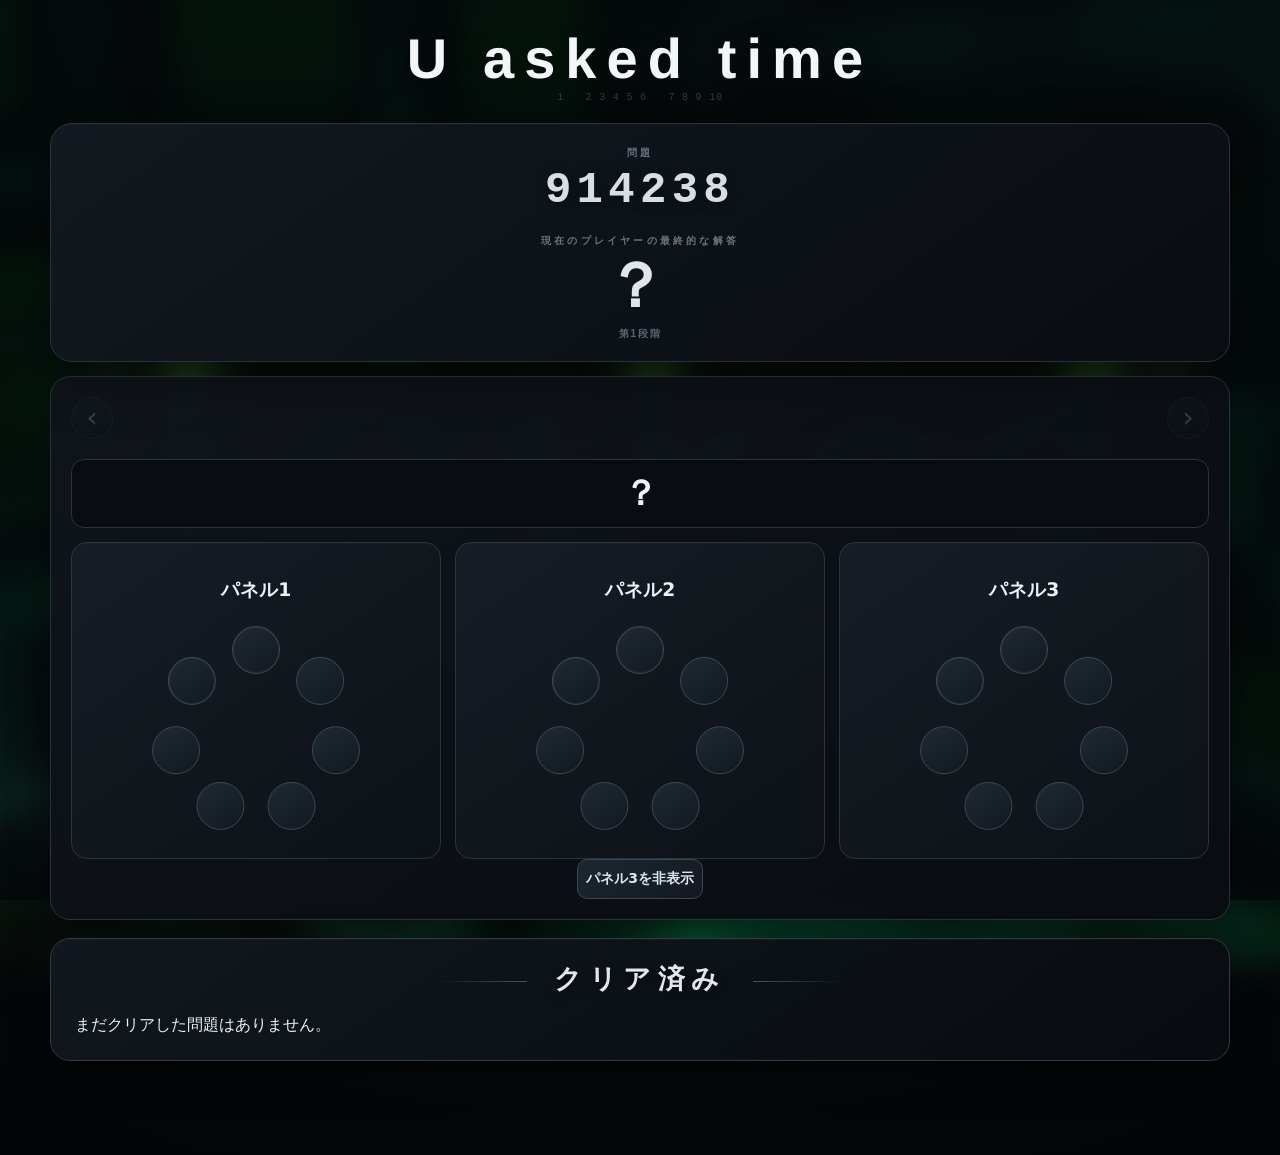
==== game.html @ 1a09ae26 "Add files via upload" ====
<!DOCTYPE html>
<html lang="ja">

<head>
    <meta charset="UTF-8">
    <meta name="viewport" content="width=device-width, initial-scale=1.0">

    <title>U asked time</title>

    <link rel="stylesheet" href="css/style.css">
</head>

<body>

<div class="game-background"></div>
<div class="game-background-overlay"></div>


<main>

    <!-- ========================================================
         ヘッダー
         ======================================================== -->

    <header class="site-header">

        <h1>U asked time</h1>

        <div class="title-numbers">
            1　　2 3 4 5 6　　7 8 9 10
        </div>

    </header>


    <!-- ========================================================
         現在の問題・最終解答
         ======================================================== -->

    <section class="answer-card">

        <div class="answer-label">
            問題
        </div>

        <div
            id="problem-text"
            class="problem-number">
            914238
        </div>


        <div class="answer-label player-answer-label">
            現在のプレイヤーの最終的な解答
        </div>

        <div
            id="player-final-answer"
            class="player-final-answer">
            ？
        </div>


        <div
            id="stage-status"
            class="stage-status">
            第1段階
        </div>

    </section>


    <!-- ========================================================
         北の壁
         ======================================================== -->

    <section
        id="north-wall"
        class="wall north-wall">
    </section>


    <!-- ========================================================
         西・南・東 切り替え
         ======================================================== -->

    <section class="wall side-wall-switcher">

        <div class="switcher-head">

            <button
                id="side-prev"
                class="side-arrow"
                aria-label="前の壁">
                ‹
            </button>


            <div>

                <div class="switcher-caption">
                    SIDE PUZZLE
                </div>

                <h2 id="side-title">
                    西の壁
                </h2>

            </div>


            <button
                id="side-next"
                class="side-arrow"
                aria-label="次の壁">
                ›
            </button>

        </div>


        <div
            id="side-content"
            class="side-content">
        </div>

    </section>


    <!-- ========================================================
         クリア済み
         ======================================================== -->

    <section class="clear-history-card">

        <div class="clear-history-heading">
            クリア済み
        </div>

        <div
            id="clear-history"
            class="clear-history">
        </div>

    </section>


    <!-- ========================================================
         全クリア
         ======================================================== -->

    <section
        id="clear-card"
        class="clear-card"
        hidden>

        <div>
            ALL PUZZLES CLEARED
        </div>

        <strong>
            大正解
        </strong>

    </section>

</main>


<!-- ============================================================
     ステージクリア演出
     
     stage 1 → 昔
     stage 2 → 今
     stage 3 → 明後日
     ============================================================ -->

<div
    id="stageClearOverlay"
    class="stage-clear-overlay"
    aria-hidden="true">

    <div class="stage-clear-content">

        <div
            id="stageClearLabel"
            class="stage-clear-label">
            STAGE 1 CLEAR
        </div>

        <div
            id="stageClearWord"
            class="stage-clear-word">
            昔
        </div>

        <div class="stage-clear-line"></div>

    </div>

</div>


<!-- ============================================================
     最終クリア演出
     ============================================================ -->

<div
    id="final-clear-overlay"
    class="final-clear-overlay"
    aria-hidden="true">

    <div class="clear-flash"></div>

    <div class="clear-particles"></div>

    <div class="final-clear-content">

        <div class="final-clear-small">
            ALL PUZZLES CLEARED
        </div>

        <div class="final-clear-title">
            大正解
        </div>

        <div class="final-clear-line"></div>

        <div class="final-clear-subtitle">
            U asked time
        </div>

        <button
            id="x-share-button"
            class="x-share-button"
            type="button">

            <span class="x-share-icon">𝕏</span>

            <span>
                クリアをXで共有
            </span>

        </button>

    </div>

</div>


<!-- ============================================================
     JavaScript
     ============================================================ -->

<script src="js/puzzle.js"></script>
<script src="js/west.js"></script>
<script src="js/south.js"></script>
<script src="js/east.js"></script>
<script src="js/north.js"></script>


<script>
/* ============================================================
   ステージクリア演出
   ============================================================ */

(function () {

    const overlay =
        document.getElementById("stageClearOverlay");

    const label =
        document.getElementById("stageClearLabel");

    const word =
        document.getElementById("stageClearWord");

    let isShowing = false;


    /* --------------------------------------------------------
       ステージクリア演出を表示
       
       stage:
       1 → 昔
       2 → 今
       3 → 明後日
       -------------------------------------------------------- */

    window.showStageClear = function (stage, character) {

        if (!overlay || !label || !word) {
            return;
        }

        if (isShowing) {
            return;
        }

        isShowing = true;


        /* ----------------------------------------------------
           表示内容
           ---------------------------------------------------- */

        label.textContent =
            "STAGE " + stage + " CLEAR";

        word.textContent =
            character;


        /* ----------------------------------------------------
           アニメーションをリセット
           ---------------------------------------------------- */

        overlay.classList.remove("show");

        void overlay.offsetWidth;


        /* ----------------------------------------------------
           表示
           ---------------------------------------------------- */

        overlay.classList.add("show");

        overlay.setAttribute(
            "aria-hidden",
            "false"
        );

        document.body.classList.add(
            "stage-clear-active"
        );


        /* ----------------------------------------------------
           短時間表示して消す
           ---------------------------------------------------- */

        setTimeout(function () {

            overlay.classList.remove("show");

            overlay.setAttribute(
                "aria-hidden",
                "true"
            );

            document.body.classList.remove(
                "stage-clear-active"
            );


            setTimeout(function () {

                isShowing = false;

            }, 300);

        }, 1200);

    };

})();


/* ============================================================
   最終クリア演出
   ============================================================ */

(function () {

    const overlay =
        document.getElementById("final-clear-overlay");

    const shareButton =
        document.getElementById("x-share-button");

    const clearCard =
        document.getElementById("clear-card");

    let clearShown = false;


    /* --------------------------------------------------------
       CLEAR演出を表示
       -------------------------------------------------------- */

    function showFinalClear() {

        if (clearShown) {
            return;
        }

        clearShown = true;

        overlay.classList.add("show");

        overlay.setAttribute(
            "aria-hidden",
            "false"
        );

        document.body.classList.add(
            "final-clear-active"
        );

    }


    /* --------------------------------------------------------
       X共有
       -------------------------------------------------------- */

    if (shareButton) {

        shareButton.addEventListener(
            "click",
            function () {

                const text =
                    "U asked time をクリアしました！\n\n#Uaskedtime";

                const url =
                    window.location.href;

                const shareUrl =
                    "https://twitter.com/intent/tweet" +
                    "?text=" +
                    encodeURIComponent(text) +
                    "&url=" +
                    encodeURIComponent(url);

                window.open(
                    shareUrl,
                    "_blank",
                    "noopener,noreferrer"
                );

            }
        );

    }


    /* --------------------------------------------------------
       clear-card の表示を監視
       
       north.js 側で
       
       clear-card.hidden = false
       
       になった瞬間を検知する
       -------------------------------------------------------- */

    const observer =
        new MutationObserver(
            function () {

                if (
                    clearCard &&
                    !clearCard.hidden
                ) {

                    showFinalClear();

                }

            }
        );


    if (clearCard) {

        observer.observe(
            clearCard,
            {
                attributes: true,
                attributeFilter: ["hidden"]
            }
        );


        /* ----------------------------------------------------
           ページ読み込み時点ですでにクリア済みだった場合
           ---------------------------------------------------- */

        if (!clearCard.hidden) {

            showFinalClear();

        }

    }

})();
</script>

</body>

</html>
---- css/style.css ----
/* ============================================================
   U asked time
   style.css
   ============================================================ */


/* ============================================================
   基本設定
   ============================================================ */

* {
    box-sizing: border-box;
}


:root {
    --bg: #05070a;
    --panel: #10151b;
    --panel2: #151c24;
    --panel3: #1a222b;
    --line: #29333e;
    --line-bright: #3a4652;
    --text: #edf2f7;
    --muted: #7d8995;
    --muted2: #596571;
    --green: #55e887;
    --red: #ff5361;
    --blue: #4b9dff;
    --gold: #ffd95a;
    --history: #cbd3dc;
}


html,
body {
    margin: 0;
    min-height: 100%;
    background:
        radial-gradient(
            circle at 50% -10%,
            #1b2631 0,
            #0b1015 38%,
            #05070a 78%,
            #030406 100%
        );
    color: var(--text);
    font-family:
        "Noto Sans JP",
        "Yu Gothic UI",
        "Yu Gothic",
        Meiryo,
        system-ui,
        -apple-system,
        BlinkMacSystemFont,
        "Segoe UI",
        sans-serif;
}


body {
    padding:
        28px
        0
        80px;
}


main {
    width:
        min(1180px, 94vw);
    margin:
        0 auto;
}


/* ============================================================
   全体の文字
   ============================================================ */

button {
    font-family:
        inherit;
}


h1,
h2,
h3,
strong {
    text-rendering:
        geometricPrecision;
}


/* ============================================================
   ヘッダー
   ============================================================ */

.site-header {
    text-align:
        center;

    margin:
        0 0 20px;
}


.site-header h1 {
    margin:
        0;

    font-family:
        "Noto Sans JP",
        "Yu Gothic",
        sans-serif;

    font-size:
        clamp(30px, 5vw, 56px);

    font-weight:
        800;

    letter-spacing:
        0.18em;

    line-height:
        1.1;

    color:
        #f3f6f9;

    text-shadow:
        0 3px 20px rgba(0,0,0,0.45);
}


/* ============================================================
   不要な見出しを非表示
   ============================================================ */

.wall-heading,
.switcher-head h2,
.switcher-caption,
.wall-kicker {
    display:
        none !important;
}


.north-panel h3 {
    display:
        none !important;
}


.east-panel h3 {
    display:
        none !important;
}


/* ============================================================
   最終回答カード
   ============================================================ */

.answer-card {
    position:
        relative;

    border:
        1px solid #29333d;

    border-radius:
        22px;

    background:
        linear-gradient(
            145deg,
            rgba(19,25,32,0.98),
            rgba(9,13,18,0.98)
        );

    box-shadow:
        0 18px 50px rgba(0,0,0,0.35),
        inset 0 1px 0
            rgba(255,255,255,0.025);

    padding:
        22px 20px 20px;

    text-align:
        center;

    margin-bottom:
        14px;
}


/* ============================================================
   「問題」ラベル
   ============================================================ */

.answer-label {
    font-family:
        "Noto Sans JP",
        sans-serif;

    font-size:
        10px;

    font-weight:
        700;

    letter-spacing:
        0.32em;

    color:
        #697581;
}


/* ============================================================
   問題番号
   ============================================================ */

.problem-number {
    margin-top:
        6px;

    min-height:
        50px;

    font-family:
        "JetBrains Mono",
        "Cascadia Code",
        "Consolas",
        monospace;

    font-size:
        clamp(30px, 5vw, 44px);

    font-weight:
        700;

    letter-spacing:
        0.12em;

    color:
        #d7dee5;

    line-height:
        1.1;

    text-shadow:
        0 2px 12px rgba(0,0,0,0.35);
}


/* ============================================================
   プレイヤー最終回答
   ============================================================ */

.player-answer-label {
    display:
        block;

    margin-top:
        18px;

    color:
        #687580;
}


.player-final-answer {
    min-height:
        70px;

    margin-top:
        3px;

    display:
        flex;

    align-items:
        center;

    justify-content:
        center;

    font-family:
        "Noto Serif JP",
        "Yu Mincho",
        "Hiragino Mincho ProN",
        serif;

    font-size:
        clamp(42px, 7vw, 62px);

    font-weight:
        700;

    letter-spacing:
        0.16em;

    line-height:
        1.1;

    color:
        #dfe6ec;
}


.player-final-answer.solved {
    color:
        var(--green);

    text-shadow:
        0 0 12px
            rgba(85,232,135,0.35),
        0 0 30px
            rgba(85,232,135,0.15);
}


/* ============================================================
   ステージ表示
   ============================================================ */

.stage-status {
    margin-top:
        6px;

    font-family:
        "Noto Sans JP",
        sans-serif;

    font-size:
        10px;

    font-weight:
        600;

    letter-spacing:
        0.18em;

    color:
        #596571;
}


/* ============================================================
   問題カード
   ============================================================ */

.problem-card {
    border:
        1px solid var(--line);

    border-radius:
        18px;

    background:
        rgba(14,18,23,0.94);

    padding:
        14px 20px;

    text-align:
        center;

    margin-bottom:
        14px;
}


.problem-stage {
    font-size:
        10px;

    letter-spacing:
        0.3em;

    color:
        #687582;
}


.problem-text {
    font-family:
        "JetBrains Mono",
        "Cascadia Code",
        Consolas,
        monospace;

    font-size:
        clamp(18px, 3vw, 26px);

    margin-top:
        4px;
}


/* ============================================================
   壁 共通
   ============================================================ */

.wall {
    border:
        1px solid var(--line);

    border-radius:
        20px;

    background:
        linear-gradient(
            145deg,
            rgba(16,21,27,0.98),
            rgba(9,13,18,0.98)
        );

    box-shadow:
        0 16px 45px
            rgba(0,0,0,0.30),
        inset 0 1px 0
            rgba(255,255,255,0.02);

    padding:
        20px;

    margin-bottom:
        14px;
}


/* ============================================================
   壁タイトル領域を詰める
   ============================================================ */

.wall-heading {
    display:
        none !important;
}


.switcher-head {
    width:
        100%;

    min-height:
        0;

    margin:
        0;

    display:
        grid;

    grid-template-columns:
        42px minmax(0, 1fr) 42px;

    align-items:
        center;

    column-gap:
        16px;
}


/*
   HTMLでは

   ←   タイトル   →

   の順になっているため、
   タイトル部分は中央列に置く。
*/

.switcher-head > div {
    grid-column:
        2;

    min-width:
        0;

    display:
        none !important;
}


/* ============================================================
   壁切り替えエリア
   ============================================================ */

.side-wall-switcher {
    width:
        100%;

    min-width:
        0;
}


/* ============================================================
   左右の矢印
   ============================================================ */

.side-arrow {
    width:
        42px;

    height:
        42px;

    padding:
        0;

    display:
        flex;

    align-items:
        center;

    justify-content:
        center;

    flex-shrink:
        0;

    box-sizing:
        border-box;

    border:
        1px solid #35414d;

    border-radius:
        50%;

    background:
        linear-gradient(
            145deg,
            #1a222b,
            #0e141a
        );

    color:
        #dce3e9;

    font-size:
        29px;

    line-height:
        1;

    cursor:
        pointer;

    transition:
        background 0.16s ease,
        border-color 0.16s ease,
        color 0.16s ease,
        transform 0.16s ease;
}


/* ============================================================
   左矢印
   ============================================================ */

.switcher-head .side-arrow:first-child {
    grid-column:
        1;

    grid-row:
        1;
}


/* ============================================================
   右矢印
   ============================================================ */

.switcher-head .side-arrow:last-child {
    grid-column:
        3;

    grid-row:
        1;
}


/* ============================================================
   矢印 ホバー
   ============================================================ */

.side-arrow:hover:not(:disabled) {
    background:
        linear-gradient(
            145deg,
            #26323d,
            #131b23
        );

    border-color:
        #566573;

    transform:
        translateY(-1px);
}


/* ============================================================
   矢印 無効
   ============================================================ */

.side-arrow:disabled {
    opacity:
        0.2;

    cursor:
        default;
}


/* ============================================================
   壁コンテンツ
   ============================================================ */

.side-content {
    width:
        100%;

    min-width:
        0;

    margin-top:
        20px;

    text-align:
        center;
}


/* ============================================================
   結果表示
   ============================================================ */

.result-area {
    display:
        flex;

    align-items:
        center;

    justify-content:
        center;

    gap:
        14px;

    padding:
        10px 14px;

    border:
        1px solid var(--line);

    border-radius:
        13px;

    background:
        #090c10;

    margin-bottom:
        14px;
}


.result-label {
    font-size:
        12px;

    color:
        var(--muted);
}


.result-character {
    min-width:
        60px;

    text-align:
        center;

    font-family:
        "Noto Serif JP",
        "Yu Mincho",
        serif;

    font-size:
        35px;

    font-weight:
        700;

    min-height:
        45px;
}


.result-character.solved {
    color:
        var(--green);

    text-shadow:
        0 0 13px
        rgba(85,232,135,0.3);
}


/* ============================================================
   複数候補
   ============================================================ */

.result-choices {
    display:
        flex;

    gap:
        8px;

    flex-wrap:
        wrap;

    justify-content:
        center;
}


.result-choice {
    min-width:
        46px;

    min-height:
        44px;

    border:
        1px solid #46525e;

    border-radius:
        10px;

    background:
        linear-gradient(
            145deg,
            #1b232c,
            #11171d
        );

    color:
        #edf2f6;

    font-family:
        "Noto Serif JP",
        "Yu Mincho",
        serif;

    font-size:
        20px;

    cursor:
        pointer;
}


.result-choice.selected {
    border-color:
        var(--green);

    background:
        #173b25;

    box-shadow:
        0 0 14px
        rgba(85,232,135,0.22);
}


/* ============================================================
   西・南・東 共通
   ============================================================ */

.west-panels,
.south-panels,
.east-panels {
    display:
        grid;

    grid-template-columns:
        repeat(3, 1fr);

    gap:
        14px;
}


.west-panel,
.south-panel,
.east-panel {
    position:
        relative;

    min-width:
        0;

    padding:
        16px;

    border:
        1px solid #29343f;

    border-radius:
        16px;

    background:
        linear-gradient(
            145deg,
            rgba(23,29,37,0.98),
            rgba(13,18,24,0.98)
        );

    box-shadow:
        inset 0 1px 0
            rgba(255,255,255,0.025);
}


/* ============================================================
   説明文
   ============================================================ */

.panel-description,
.east-description {
    display:
        none !important;
}


/* ============================================================
   不要な選択表示を全部消す
   ============================================================ */

.selection-display,
.selection-display span,
.east-selection,
.east-selection span {
    display:
        none !important;
}


/* ============================================================
   北の壁
   ============================================================ */

.north-panels {
    display:
        grid;

    grid-template-columns:
        repeat(3, 1fr);

    gap:
        14px;
}


.north-panel {
    padding:
        16px;

    border:
        1px solid var(--line);

    border-radius:
        16px;

    background:
        var(--panel2);

    transition:
        0.18s ease;
}


.north-panel.north-off {
    border-color:
        #315b8f;

    background:
        linear-gradient(
            180deg,
            rgba(22,45,73,0.96),
            rgba(15,27,43,0.96)
        );

    box-shadow:
        inset 0 0 22px
            rgba(75,157,255,0.08),
        0 0 12px
            rgba(75,157,255,0.03);
}


.north-panel.north-on {
    border-color:
        #8d303a;

    background:
        linear-gradient(
            180deg,
            rgba(78,25,32,0.96),
            rgba(39,16,20,0.96)
        );

    box-shadow:
        inset 0 0 22px
            rgba(255,83,97,0.08),
        0 0 12px
            rgba(255,83,97,0.03);
}


.north-panel[hidden] {
    display:
        none !important;
}


/* ============================================================
   北の文字
   ============================================================ */

.north-character {
    text-align:
        center;

    font-family:
        "Noto Serif JP",
        "Yu Mincho",
        serif;

    font-size:
        38px;

    font-weight:
        800;

    min-height:
        48px;

    letter-spacing:
        0.08em;
}


/* ============================================================
   北 ON/OFF
   ============================================================ */

.north-toggle-button {
    display:
        block;

    width:
        100%;

    border:
        1px solid #4b78aa;

    border-radius:
        10px;

    background:
        linear-gradient(
            145deg,
            #1a426f,
            #102b4e
        );

    color:
        #dcecff;

    padding:
        10px 8px;

    font-size:
        12px;

    font-weight:
        800;

    letter-spacing:
        0.12em;

    cursor:
        pointer;

    transition:
        0.15s ease;
}


.north-toggle-button.selected {
    border-color:
        var(--red);

    background:
        linear-gradient(
            145deg,
            #6a1c27,
            #42131a
        );

    color:
        #fff;

    box-shadow:
        0 0 15px
        rgba(255,83,97,0.25);
}


.north-panel-result {
    text-align:
        center;

    color:
        #a8b3bd;

    margin-top:
        9px;

    min-height:
        25px;
}


/* ============================================================
   北の結果ライン
   ============================================================ */

.north-result-line {
    display:
        flex;

    justify-content:
        center;

    gap:
        18px;

    align-items:
        center;

    border-top:
        1px solid var(--line);

    margin-top:
        13px;

    padding-top:
        13px;

    color:
        #87929e;
}


.north-result-line strong {
    font-family:
        "Noto Serif JP",
        "Yu Mincho",
        serif;

    font-size:
        30px;

    color:
        var(--text);
}


/* ============================================================
   西の壁
   ============================================================ */

.west-buttons {
    position:
        relative;

    width:
        min(220px, 100%);

    aspect-ratio:
        1;

    margin:
        auto;
}


.west-day {
    position:
        absolute;

    left:
        50%;

    top:
        50%;

    width:
        48px;

    height:
        48px;

    margin:
        -24px;

    border:
        1px solid #3d4854;

    border-radius:
        50%;

    background:
        linear-gradient(
            145deg,
            #202a33,
            #111820
        );

    color:
        transparent !important;

    font-size:
        0 !important;

    cursor:
        pointer;

    --r:
        82px;

    transform:
        rotate(var(--a))
        translateY(calc(var(--r) * -1))
        rotate(calc(var(--a) * -1));

    transition:
        0.15s ease;
}


.west-day[data-button="0"] {
    --a:
        0deg;
}


.west-day[data-button="1"] {
    --a:
        51.428deg;
}


.west-day[data-button="2"] {
    --a:
        102.857deg;
}


.west-day[data-button="3"] {
    --a:
        154.286deg;
}


.west-day[data-button="4"] {
    --a:
        205.714deg;
}


.west-day[data-button="5"] {
    --a:
        257.143deg;
}


.west-day[data-button="6"] {
    --a:
        308.571deg;
}


/* 日 */

.west-day[data-button="0"] {
    box-shadow:
        inset 0 0 0 1px
        rgba(255,83,97,0.12);
}


/* 土 */

.west-day[data-button="6"] {
    box-shadow:
        inset 0 0 0 1px
        rgba(75,157,255,0.12);
}


/* 選択中 */

.west-day.selected {
    background:
        linear-gradient(
            145deg,
            #245a36,
            #143a24
        );

    border-color:
        var(--green);

    box-shadow:
        0 0 10px
            rgba(85,232,135,0.38),
        0 0 24px
            rgba(85,232,135,0.15),
        inset 0 0 10px
            rgba(85,232,135,0.08);
}


/* 日選択 */

.west-day[data-button="0"].selected {
    background:
        linear-gradient(
            145deg,
            #6b2730,
            #42171d
        );

    border-color:
        var(--red);

    box-shadow:
        0 0 11px
            rgba(255,83,97,0.4),
        0 0 24px
            rgba(255,83,97,0.15);
}


/* 土選択 */

.west-day[data-button="6"].selected {
    background:
        linear-gradient(
            145deg,
            #214d82,
            #132f55
        );

    border-color:
        var(--blue);

    box-shadow:
        0 0 11px
            rgba(75,157,255,0.4),
        0 0 24px
            rgba(75,157,255,0.15);
}


/* ============================================================
   南の壁
   ============================================================ */

.south-number-buttons {
    display:
        grid;

    grid-template-columns:
        repeat(3, 1fr);

    gap:
        8px;
}


.south-number-button,
.south-mode-button,
.north-mode-button,
.panel-toggle-button {
    border:
        1px solid #3b4651;

    border-radius:
        10px;

    background:
        linear-gradient(
            145deg,
            #1d2730,
            #121920
        );

    color:
        #dfe6ec;

    padding:
        10px 8px;

    font-size:
        14px;

    font-weight:
        700;

    cursor:
        pointer;

    transition:
        0.13s ease;
}


.south-number-button:hover,
.south-mode-button:hover {
    border-color:
        #596773;

    background:
        #26313b;
}


.south-number-button.selected {
    background:
        linear-gradient(
            145deg,
            #245b38,
            #153a25
        );

    border-color:
        var(--green);

    box-shadow:
        0 0 11px
            rgba(85,232,135,0.25);
}


/* ============================================================
   南 モード
   ============================================================ */

.south-mode-buttons {
    display:
        grid;

    grid-template-columns:
        1fr 1fr;

    gap:
        8px;

    margin-top:
        8px;
}


.south-mode-button[data-mode="on"].selected {
    background:
        linear-gradient(
            145deg,
            #6a1d27,
            #41151b
        );

    border-color:
        var(--red);

    box-shadow:
        0 0 13px
        rgba(255,83,97,0.3);
}


.south-mode-button[data-mode="unknown"].selected {
    background:
        linear-gradient(
            145deg,
            #174c82,
            #112f54
        );

    border-color:
        var(--blue);

    box-shadow:
        0 0 13px
        rgba(75,157,255,0.3);
}


/* ============================================================
   南の選択表示も消す
   ============================================================ */

.selection-display {
    display:
        none !important;
}


/* ============================================================
   東の壁
   ============================================================ */

.east-panels {
    grid-template-columns:
        1.12fr 1fr 1fr;
}


/* ============================================================
   東 上部の文字
   王 / 頭 / 馬 / ？
   ============================================================ */

.east-special-answer {
    position:
        relative;

    width:
        100%;

    min-height:
        66px;

    margin:
        0 0 12px;

    display:
        flex;

    align-items:
        center;

    justify-content:
        center;

    font-family:
        "Noto Serif JP",
        "Yu Mincho",
        "Hiragino Mincho ProN",
        serif;

    font-size:
        42px;

    font-weight:
        800;

    letter-spacing:
        0.12em;

    color:
        #e9eef3;

    text-shadow:
        0 3px 12px rgba(0,0,0,0.45);

    transition:
        0.18s ease;
}


.east-special-answer::after {
    content:
        "";

    position:
        absolute;

    left:
        18%;

    right:
        18%;

    bottom:
        0;

    height:
        1px;

    background:
        linear-gradient(
            90deg,
            transparent,
            #3d4955,
            transparent
        );
}


.east-special-answer.correct {
    color:
        var(--green);

    text-shadow:
        0 0 12px
            rgba(85,232,135,0.4),
        0 0 28px
            rgba(85,232,135,0.18);
}


/* ============================================================
   東 将棋盤
   ============================================================ */

.east-shogi-board {
    display:
        grid;

    grid-template-columns:
        repeat(9, minmax(0, 1fr));

    grid-template-rows:
        repeat(9, minmax(0, 1fr));

    width:
        min(100%, 320px);

    aspect-ratio:
        1 / 1;

    margin:
        4px auto 0;

    padding:
        3px;

    border:
        2px solid #806039;

    border-radius:
        5px;

    background:
        linear-gradient(
            145deg,
            #d29a50,
            #98622c
        );

    box-shadow:
        0 10px 25px
            rgba(0,0,0,0.3),
        inset 0 0 0 1px
            rgba(255,255,255,0.08);
}


.east-shogi-cell {
    width:
        100%;

    height:
        100%;

    min-width:
        0;

    min-height:
        0;

    padding:
        0;

    border:
        1px solid
        rgba(77,45,12,0.42);

    border-radius:
        0;

    background:
        linear-gradient(
            145deg,
            #d9ad68,
            #c18945
        );

    color:
        transparent !important;

    font-size:
        0 !important;

    cursor:
        pointer;

    transition:
        0.12s ease;
}


.east-shogi-cell.empty {
    cursor:
        default;

    background:
        linear-gradient(
            145deg,
            #c88e48,
            #b47534
        );
}


.east-shogi-cell:hover:not(.empty) {
    background:
        linear-gradient(
            145deg,
            #e7c17f,
            #ce9750
        );
}


.east-shogi-cell.selected {
    background:
        linear-gradient(
            145deg,
            #fff19c,
            #ffd83f
        ) !important;

    border-color:
        #fff !important;

    box-shadow:
        inset 0 0 0 2px
            rgba(255,255,255,0.55),
        0 0 9px
            rgba(255,225,90,0.7),
        0 0 22px
            rgba(255,225,90,0.32);
}


/* ============================================================
   東 かな
   ============================================================ */

.east-kana-buttons {
    display:
        grid;

    grid-template-columns:
        repeat(3, minmax(0, 1fr));

    grid-template-rows:
        repeat(4, 48px);

    gap:
        8px;

    width:
        min(100%, 230px);

    margin:
        4px auto 0;
}


/* ============================================================
   かなボタン
   ============================================================ */

.east-kana-button {
    width:
        100%;

    height:
        48px;

    padding:
        0;

    border:
        1px solid #3b4651;

    border-radius:
        10px;

    background:
        linear-gradient(
            145deg,
            #1d2730,
            #121920
        );

    color:
        transparent !important;

    font-size:
        0 !important;

    cursor:
        pointer;

    transition:
        0.13s ease;
}


/* ============================================================
   かな配置

   あ か さ
   た な は
   ま や ら
     わ
   ============================================================ */

.east-kana-button:nth-child(1) {
    grid-column:
        1;

    grid-row:
        1;
}


.east-kana-button:nth-child(2) {
    grid-column:
        2;

    grid-row:
        1;
}


.east-kana-button:nth-child(3) {
    grid-column:
        3;

    grid-row:
        1;
}


.east-kana-button:nth-child(4) {
    grid-column:
        1;

    grid-row:
        2;
}


.east-kana-button:nth-child(5) {
    grid-column:
        2;

    grid-row:
        2;
}


.east-kana-button:nth-child(6) {
    grid-column:
        3;

    grid-row:
        2;
}


.east-kana-button:nth-child(7) {
    grid-column:
        1;

    grid-row:
        3;
}


.east-kana-button:nth-child(8) {
    grid-column:
        2;

    grid-row:
        3;
}


.east-kana-button:nth-child(9) {
    grid-column:
        3;

    grid-row:
        3;
}


/*
   わ
   3列目・4行目ではなく
   2列目・4行目に配置
*/

.east-kana-button:nth-child(10) {
    grid-column:
        2;

    grid-row:
        4;
}


/* ============================================================
   かなホバー
   ============================================================ */

.east-kana-button:hover {
    background:
        linear-gradient(
            145deg,
            #27343f,
            #18222b
        );

    border-color:
        #596875;

    transform:
        translateY(-1px);
}


/* ============================================================
   かな選択中
   ============================================================ */

.east-kana-button.selected {
    background:
        linear-gradient(
            145deg,
            #285d39,
            #163c27
        ) !important;

    border-color:
        var(--green) !important;

    box-shadow:
        0 0 9px
            rgba(85,232,135,0.4),
        0 0 21px
            rgba(85,232,135,0.15),
        inset 0 0 10px
            rgba(85,232,135,0.08);
}


/* ============================================================
   かなリセット
   ============================================================ */

.east-reset-button {
    display:
        block;

    width:
        min(100%, 180px);

    margin:
        12px auto 0;

    padding:
        7px 12px;

    border:
        1px solid #35414c;

    border-radius:
        9px;

    background:
        #11171d;

    color:
        #727f8b;

    font-size:
        10px;

    cursor:
        pointer;

    transition:
        0.15s ease;
}


.east-reset-button:hover {
    background:
        #1b242d;

    color:
        #c7d0d8;

    border-color:
        #566572;
}


/* ============================================================
   東 十二支
   ============================================================ */

.east-zodiac-circle {
    position:
        relative;

    width:
        min(270px, 100%);

    aspect-ratio:
        1 / 1;

    margin:
        4px auto 0;

    border:
        1px dashed #34404c;

    border-radius:
        50%;

    background:
        radial-gradient(
            circle,
            rgba(29,38,48,0.42),
            rgba(9,13,18,0.15) 68%,
            transparent 69%
        );
}


/* ============================================================
   十二支ボタン
   ============================================================ */

.east-zodiac-button {
    position:
        absolute;

    left:
        50%;

    top:
        50%;

    width:
        43px;

    height:
        43px;

    margin:
        -21.5px;

    padding:
        0;

    border:
        1px solid #3b4651;

    border-radius:
        50%;

    background:
        linear-gradient(
            145deg,
            #1d2730,
            #121920
        );

    color:
        transparent !important;

    font-size:
        0 !important;

    cursor:
        pointer;

    --zr:
        105px;

    transform:
        rotate(var(--zodiac-angle))
        translateY(calc(var(--zr) * -1))
        rotate(calc(var(--zodiac-angle) * -1));

    transition:
        0.15s ease;
}


.east-zodiac-button:hover {
    background:
        linear-gradient(
            145deg,
            #293640,
            #18232c
        );

    border-color:
        #596875;

    transform:
        rotate(var(--zodiac-angle))
        translateY(
            calc((var(--zr) * -1) - 3px)
        )
        rotate(
            calc(var(--zodiac-angle) * -1)
        );
}


.east-zodiac-button.selected {
    background:
        linear-gradient(
            145deg,
            #285d39,
            #163d27
        ) !important;

    border-color:
        var(--green) !important;

    box-shadow:
        0 0 9px
            rgba(85,232,135,0.42),
        0 0 22px
            rgba(85,232,135,0.16),
        inset 0 0 8px
            rgba(85,232,135,0.08);
}


/* ============================================================
   東の下にある「？」を完全に消す
   ============================================================ */

.east-result {
    display:
        none !important;
}


/* ============================================================
   クリア済み履歴
   ============================================================ */

.clear-history-card {
    position:
        relative;

    margin:
        18px 0 14px;

    padding:
        22px 24px 24px;

    border:
        1px solid #303b46;

    border-radius:
        20px;

    background:
        linear-gradient(
            145deg,
            rgba(18,24,31,0.98),
            rgba(8,12,17,0.98)
        );

    box-shadow:
        0 15px 40px
            rgba(0,0,0,0.30),
        inset 0 1px 0
            rgba(255,255,255,0.025);
}


/* ============================================================
   クリア済み 見出し
   ============================================================ */

.clear-history-heading {
    position:
        relative;

    margin:
        0 0 18px;

    text-align:
        center;

    font-family:
        "Noto Serif JP",
        "Yu Mincho",
        "Hiragino Mincho ProN",
        serif;

    font-size:
        clamp(21px, 3vw, 27px);

    font-weight:
        800;

    letter-spacing:
        0.24em;

    color:
        #e1e7ec;

    text-shadow:
        0 2px 10px rgba(0,0,0,0.5);
}


/*
   見出しの左右の装飾線
*/

.clear-history-heading::before,
.clear-history-heading::after {
    content:
        "";

    display:
        inline-block;

    width:
        clamp(25px, 10vw, 90px);

    height:
        1px;

    vertical-align:
        middle;

    margin:
        0 14px;

    background:
        linear-gradient(
            90deg,
            transparent,
            #48535e
        );
}


.clear-history-heading::after {
    background:
        linear-gradient(
            90deg,
            #48535e,
            transparent
        );
}


/* ============================================================
   クリア履歴
   ============================================================ */

.clear-history {
    display:
        flex;

    flex-direction:
        column;

    gap:
        7px;
}


/* ============================================================
   クリア履歴 1行
   ============================================================ */

.north-history-item {
    display:
        flex;

    align-items:
        center;

    justify-content:
        center;

    gap:
        12px;

    min-height:
        50px;

    padding:
        7px 12px;

    border:
        1px solid
        rgba(53,64,75,0.65);

    border-radius:
        11px;

    background:
        rgba(12,17,22,0.72);

    transition:
        background 0.15s ease,
        border-color 0.15s ease;
}


.north-history-item:hover {
    background:
        rgba(22,29,37,0.85);

    border-color:
        #46535f;
}


/* ============================================================
   履歴番号
   ============================================================ */

.north-history-number {
    min-width:
        28px;

    font-family:
        "JetBrains Mono",
        "Cascadia Code",
        Consolas,
        monospace;

    font-size:
        13px;

    font-weight:
        700;

    color:
        #6f7c87;
}


/* ============================================================
   履歴の問題番号
   ============================================================ */

.north-history-question {
    font-family:
        "JetBrains Mono",
        "Cascadia Code",
        Consolas,
        monospace;

    font-size:
        16px;

    font-weight:
        600;

    letter-spacing:
        0.06em;

    color:
        #aeb8c1;
}


/* ============================================================
   履歴の矢印
   ============================================================ */

.north-history-arrow {
    font-family:
        "Noto Sans JP",
        sans-serif;

    font-size:
        17px;

    font-weight:
        600;

    color:
        #5e6b76;
}


/* ============================================================
   履歴の解答
   ============================================================ */

.north-history-answer {
    min-width:
        72px;

    font-family:
        "Noto Serif JP",
        "Yu Mincho",
        "Hiragino Mincho ProN",
        serif;

    font-size:
        28px;

    font-weight:
        900;

    line-height:
        1;

    letter-spacing:
        0.08em;

    color:
        var(--history);

    text-shadow:
        0 2px 10px rgba(0,0,0,0.35);
}


/* ============================================================
   最終クリア
   ============================================================ */

.clear-card {
    border:
        1px solid #365d43;

    border-radius:
        22px;

    background:
        radial-gradient(
            circle at 50% 0,
            rgba(49,102,66,0.20),
            rgba(10,17,13,0.97) 70%
        );

    box-shadow:
        0 18px 50px
            rgba(0,0,0,0.35),
        inset 0 1px 0
            rgba(255,255,255,0.025);

    text-align:
        center;

    padding:
        28px;

    margin-top:
        16px;

    color:
        #8e9b96;

    font-family:
        "Noto Sans JP",
        sans-serif;

    font-size:
        10px;

    font-weight:
        700;

    letter-spacing:
        0.35em;
}


.clear-card strong {
    display:
        block;

    margin-top:
        9px;

    font-family:
        "Noto Serif JP",
        "Yu Mincho",
        "Hiragino Mincho ProN",
        serif;

    font-size:
        clamp(40px, 7vw, 58px);

    font-weight:
        900;

    letter-spacing:
        0.16em;

    color:
        var(--green);

    text-shadow:
        0 0 14px
            rgba(85,232,135,0.4),
        0 0 30px
            rgba(85,232,135,0.18);
}


/* ============================================================
   ゲームクリア時
   ============================================================ */

.game-clear .answer-card {
    border-color:
        #3c8d56;

    box-shadow:
        0 18px 50px
            rgba(0,0,0,0.35),
        0 0 28px
            rgba(85,232,135,0.08);
}


/* ============================================================
   タブレット
   ============================================================ */

@media (max-width: 850px) {

    .west-panels,
    .south-panels,
    .east-panels {
        grid-template-columns:
            1fr;
    }


    .north-panels {
        grid-template-columns:
            1fr 1fr;
    }


    .north-panel[data-north-side="east"] {
        grid-column:
            1 / -1;
    }


    .wall {
        padding:
            15px;
    }


    .east-shogi-board {
        width:
            min(100%, 360px);
    }


    .east-zodiac-circle {
        width:
            min(290px, 100%);
    }
}


/* ============================================================
   スマートフォン
   ============================================================ */

@media (max-width: 560px) {

    body {
        padding-top:
            12px;

        padding-bottom:
            50px;
    }


    main {
        width:
            95vw;
    }


    .site-header {
        margin-bottom:
            14px;
    }


    .site-header h1 {
        font-size:
            30px;

        letter-spacing:
            0.13em;
    }


    .answer-card {
        padding:
            18px 14px;

        border-radius:
            18px;
    }


    .problem-number {
        font-size:
            32px;
    }


    .player-final-answer {
        font-size:
            43px;

        min-height:
            58px;
    }


    .north-panels {
        grid-template-columns:
            1fr;
    }


    .north-panel[data-north-side="east"] {
        grid-column:
            auto;
    }


    .west-buttons {
        width:
            230px;
    }


    .east-special-answer {
        min-height:
            58px;

        font-size:
            38px;
    }


    .east-shogi-board {
        width:
            min(100%, 330px);
    }


    .east-kana-buttons {
        width:
            min(100%, 250px);

        grid-template-rows:
            repeat(4, 52px);
    }


    .east-kana-button {
        height:
            52px;
    }


    .east-zodiac-circle {
        width:
            260px;
    }


    .east-zodiac-button {
        --zr:
            97px;
    }


    .clear-history-card {
        padding:
            18px 10px 20px;
    }


    .clear-history-heading {
        font-size:
            20px;

        letter-spacing:
            0.16em;
    }


    .clear-history-heading::before,
    .clear-history-heading::after {
        width:
            20px;

        margin:
            0 7px;
    }


    .north-history-item {
        gap:
            7px;

        padding:
            7px 6px;
    }


    .north-history-number {
        min-width:
            20px;

        font-size:
            11px;
    }


    .north-history-question {
        font-size:
            13px;
    }


    .north-history-arrow {
        font-size:
            14px;
    }


    .north-history-answer {
        min-width:
            58px;

        font-size:
            24px;
    }


    .clear-card {
        padding:
            22px 14px;
    }


    .clear-card strong {
        font-size:
            42px;
    }


    /* ----------------------------------------
       スマホでも矢印を左右端に固定
       ---------------------------------------- */

    .switcher-head {
        grid-template-columns:
            38px minmax(0, 1fr) 38px;

        column-gap:
            8px;
    }


    .side-arrow {
        width:
            38px;

        height:
            38px;

        font-size:
            26px;
    }
}


/* ============================================================
   北の壁
   クリア済み履歴
   ============================================================ */

.north-history-item {
    display:
        flex;

    align-items:
        center;
}


.north-history-number {
    font-size:
        13px;
}


.north-history-question {
    font-size:
        16px;
}


.north-history-arrow {
    font-size:
        17px;
}


.north-history-answer {
    font-size:
        28px;
}


/* ============================================================
   タイトル下の数字
   ============================================================ */

.title-numbers {
    margin-top:
        3px;

    margin-bottom:
        18px;

    font-family:
        "JetBrains Mono",
        "Cascadia Code",
        Consolas,
        monospace;

    font-size:
        10px;

    font-weight:
        400;

    letter-spacing:
        0.08em;

    color:
        rgba(255, 255, 255, 0.20);

    text-align:
        center;

    line-height:
        1;

    user-select:
        none;

    pointer-events:
        none;
}
/* ============================================================
   ゲーム背景
   title.png をぼかして全面表示
   ============================================================ */

/* ============================================================
   ゲーム背景
   title.png をぼかして全面表示
   ============================================================ */

.game-background {

    position: fixed;

    top: -30px;
    left: -30px;
    right: -30px;
    bottom: -30px;

    z-index: 0;

    background-image: url("../images/title.png");

    background-size: cover;
    background-position: center center;
    background-repeat: no-repeat;

    filter: blur(18px);

    transform: scale(1.08);

    pointer-events: none;
}


/* ============================================================
   背景を暗くする
   ============================================================ */

.game-background-overlay {

    position: fixed;

    top: 0;
    left: 0;
    right: 0;
    bottom: 0;

    z-index: 1;

    background: rgba(5, 7, 10, 0.78);

    pointer-events: none;
}


/* ============================================================
   ゲーム本体を背景より前に表示
   ============================================================ */

main {

    position: relative;

    z-index: 2;
}
/* ============================================================
   最終クリア演出
   ============================================================ */

/* ------------------------------------------------------------
   演出全体
   ------------------------------------------------------------ */

.final-clear-overlay {

    position: fixed;

    inset: 0;

    z-index: 99999;

    display: flex;

    align-items: center;
    justify-content: center;

    overflow: hidden;

    background:
        radial-gradient(
            circle at center,
            rgba(40, 70, 95, 0.30) 0%,
            rgba(5, 7, 10, 0.96) 72%
        );

    opacity: 0;

    visibility: hidden;

    pointer-events: none;

    transition:
        opacity 0.5s ease,
        visibility 0.5s ease;
}


/* ------------------------------------------------------------
   表示状態
   ------------------------------------------------------------ */

.final-clear-overlay.show {

    opacity: 1;

    visibility: visible;

    pointer-events: auto;

}


/* ------------------------------------------------------------
   CLEARコンテンツ
   ------------------------------------------------------------ */

.final-clear-content {

    position: relative;

    z-index: 5;

    display: flex;

    flex-direction: column;

    align-items: center;

    justify-content: center;

    text-align: center;

    width: 100%;

    padding: 30px;

    animation:
        final-clear-content-in
        0.9s
        cubic-bezier(0.16, 1, 0.3, 1)
        both;

}


/* ------------------------------------------------------------
   ALL PUZZLES CLEARED
   ------------------------------------------------------------ */

.final-clear-small {

    margin-bottom: 12px;

    color: rgba(237, 242, 247, 0.72);

    font-size: clamp(
        13px,
        2vw,
        20px
    );

    font-weight: 600;

    letter-spacing: 0.32em;

    text-transform: uppercase;

    opacity: 0;

    animation:
        final-clear-small-in
        0.8s
        0.4s
        ease
        forwards;

}


/* ------------------------------------------------------------
   CLEAR!
   ------------------------------------------------------------ */

.final-clear-title {

    position: relative;

    color: #ffffff;

    font-size: clamp(
        80px,
        17vw,
        220px
    );

    line-height: 0.9;

    font-weight: 900;

    letter-spacing: 0.04em;

    text-shadow:

        0 0 10px rgba(255, 255, 255, 0.95),

        0 0 30px rgba(255, 255, 255, 0.8),

        0 0 70px rgba(85, 232, 135, 0.75),

        0 0 130px rgba(75, 157, 255, 0.55);

    animation:

        final-clear-title-in
        1.1s
        cubic-bezier(0.16, 1, 0.3, 1)
        both,

        final-clear-title-glow
        2.2s
        1.0s
        ease-in-out
        infinite alternate;

}


/* ------------------------------------------------------------
   CLEAR! 下のライン
   ------------------------------------------------------------ */

.final-clear-line {

    width: min(
        520px,
        70vw
    );

    height: 2px;

    margin-top: 30px;

    background:
        linear-gradient(
            90deg,
            transparent,
            rgba(255, 255, 255, 0.95),
            transparent
        );

    box-shadow:
        0 0 15px rgba(255, 255, 255, 0.7),
        0 0 35px rgba(85, 232, 135, 0.5);

    transform: scaleX(0);

    animation:
        final-clear-line-in
        0.8s
        0.75s
        cubic-bezier(0.16, 1, 0.3, 1)
        forwards;

}


/* ------------------------------------------------------------
   U asked time
   ------------------------------------------------------------ */

.final-clear-subtitle {

    margin-top: 20px;

    color: rgba(237, 242, 247, 0.82);

    font-size: clamp(
        16px,
        2.5vw,
        24px
    );

    letter-spacing: 0.25em;

    opacity: 0;

    animation:
        final-clear-small-in
        0.8s
        0.9s
        ease
        forwards;

}


/* ------------------------------------------------------------
   X共有ボタン
   ------------------------------------------------------------ */

.x-share-button {

    display: flex;

    align-items: center;
    justify-content: center;

    gap: 12px;

    min-width: 260px;

    min-height: 58px;

    margin-top: 42px;

    padding: 14px 28px;

    border: 1px solid rgba(
        255,
        255,
        255,
        0.35
    );

    border-radius: 999px;

    background:
        rgba(
            255,
            255,
            255,
            0.08
        );

    color: #ffffff;

    font-family: inherit;

    font-size: 16px;

    font-weight: 700;

    letter-spacing: 0.04em;

    cursor: pointer;

    backdrop-filter: blur(10px);

    -webkit-backdrop-filter: blur(10px);

    box-shadow:
        0 10px 35px rgba(0, 0, 0, 0.35);

    opacity: 0;

    transform:
        translateY(20px)
        scale(0.95);

    animation:
        final-clear-button-in
        0.8s
        1.5s
        cubic-bezier(0.16, 1, 0.3, 1)
        forwards;

    transition:
        transform 0.18s ease,
        background 0.18s ease,
        border-color 0.18s ease,
        box-shadow 0.18s ease;

}


/* ------------------------------------------------------------
   Xボタン ホバー
   ------------------------------------------------------------ */

.x-share-button:hover {

    transform:
        translateY(-3px)
        scale(1.03);

    background:
        rgba(
            255,
            255,
            255,
            0.16
        );

    border-color:
        rgba(
            255,
            255,
            255,
            0.7
        );

    box-shadow:
        0 14px 45px rgba(0, 0, 0, 0.45),
        0 0 30px rgba(
            255,
            255,
            255,
            0.12
        );

}


/* ------------------------------------------------------------
   Xアイコン
   ------------------------------------------------------------ */

.x-share-icon {

    display: inline-flex;

    align-items: center;
    justify-content: center;

    font-size: 24px;

    line-height: 1;

}


/* ------------------------------------------------------------
   背景の光
   ------------------------------------------------------------ */

.clear-flash {

    position: absolute;

    left: 50%;
    top: 50%;

    width: 20px;
    height: 20px;

    border-radius: 50%;

    background: #ffffff;

    box-shadow:

        0 0 30px #ffffff,

        0 0 80px rgba(
            85,
            232,
            135,
            0.95
        ),

        0 0 160px rgba(
            75,
            157,
            255,
            0.8
        );

    transform:
        translate(-50%, -50%)
        scale(0);

    opacity: 0;

}


.final-clear-overlay.show .clear-flash {

    animation:
        final-clear-flash
        1.4s
        ease-out
        forwards;

}


/* ------------------------------------------------------------
   背景パーティクル風エフェクト
   ------------------------------------------------------------ */

.clear-particles {

    position: absolute;

    inset: 0;

    opacity: 0;

    background-image:

        radial-gradient(
            circle,
            rgba(255, 255, 255, 0.8) 0 1px,
            transparent 2px
        );

    background-size: 90px 90px;

    animation:
        final-clear-particles
        1.8s
        0.2s
        ease-out
        forwards;

}


/* ------------------------------------------------------------
   アニメーション
   ------------------------------------------------------------ */

@keyframes final-clear-content-in {

    0% {

        opacity: 0;

        transform:
            scale(0.75)
            translateY(20px);

    }

    100% {

        opacity: 1;

        transform:
            scale(1)
            translateY(0);

    }

}


@keyframes final-clear-title-in {

    0% {

        opacity: 0;

        transform:
            scale(0.45);

        filter:
            blur(14px);

    }

    60% {

        opacity: 1;

        transform:
            scale(1.08);

        filter:
            blur(0);

    }

    100% {

        opacity: 1;

        transform:
            scale(1);

        filter:
            blur(0);

    }

}


@keyframes final-clear-title-glow {

    0% {

        text-shadow:

            0 0 10px rgba(255, 255, 255, 0.9),

            0 0 30px rgba(255, 255, 255, 0.7),

            0 0 60px rgba(85, 232, 135, 0.5);

    }

    100% {

        text-shadow:

            0 0 15px rgba(255, 255, 255, 1),

            0 0 45px rgba(255, 255, 255, 0.9),

            0 0 100px rgba(85, 232, 135, 0.9),

            0 0 160px rgba(75, 157, 255, 0.7);

    }

}


@keyframes final-clear-small-in {

    0% {

        opacity: 0;

        transform:
            translateY(10px);

    }

    100% {

        opacity: 1;

        transform:
            translateY(0);

    }

}


@keyframes final-clear-line-in {

    0% {

        transform:
            scaleX(0);

        opacity: 0;

    }

    100% {

        transform:
            scaleX(1);

        opacity: 1;

    }

}


@keyframes final-clear-button-in {

    0% {

        opacity: 0;

        transform:
            translateY(25px)
            scale(0.9);

    }

    100% {

        opacity: 1;

        transform:
            translateY(0)
            scale(1);

    }

}


@keyframes final-clear-flash {

    0% {

        opacity: 0;

        transform:
            translate(-50%, -50%)
            scale(0);

    }

    15% {

        opacity: 1;

    }

    100% {

        opacity: 0;

        transform:
            translate(-50%, -50%)
            scale(80);

    }

}


@keyframes final-clear-particles {

    0% {

        opacity: 0;

        transform:
            scale(0.8);

    }

    30% {

        opacity: 0.35;

    }

    100% {

        opacity: 0;

        transform:
            scale(1.25);

    }

}


/* ------------------------------------------------------------
   最終クリア中は裏側を操作できない
   ------------------------------------------------------------ */

body.final-clear-active {

    overflow: hidden;

}


/* ------------------------------------------------------------
   スマートフォン
   ------------------------------------------------------------ */

@media (max-width: 600px) {

    .final-clear-small {

        letter-spacing: 0.18em;

    }


    .final-clear-title {

        font-size: 24vw;

        letter-spacing: 0.02em;

    }


    .final-clear-line {

        margin-top: 22px;

    }


    .final-clear-subtitle {

        margin-top: 16px;

        font-size: 16px;

        letter-spacing: 0.18em;

    }


    .x-share-button {

        min-width: 230px;

        min-height: 54px;

        margin-top: 34px;

        padding:
            12px 22px;

    }

}
/* ============================================================
   ステージクリア演出
   ============================================================ */

.stage-clear-overlay {
    position: fixed;
    inset: 0;
    z-index: 9990;

    display: flex;
    align-items: center;
    justify-content: center;

    background:
        radial-gradient(
            circle at center,
            rgba(40, 70, 95, 0.18),
            rgba(5, 7, 10, 0.82) 75%
        );

    opacity: 0;
    visibility: hidden;
    pointer-events: none;

    transition:
        opacity 0.25s ease,
        visibility 0.25s ease;
}

.stage-clear-overlay.show {
    opacity: 1;
    visibility: visible;
}

.stage-clear-content {
    display: flex;
    flex-direction: column;
    align-items: center;
    justify-content: center;

    text-align: center;

    animation:
        stage-clear-content-in
        0.65s
        cubic-bezier(0.16, 1, 0.3, 1)
        both;
}

.stage-clear-label {
    color: rgba(237, 242, 247, 0.65);

    font-size: clamp(
        11px,
        2vw,
        16px
    );

    font-weight: 700;
    letter-spacing: 0.32em;

    margin-bottom: 10px;

    animation:
        stage-clear-label-in
        0.5s
        0.08s
        ease
        both;
}

.stage-clear-word {
    color: #ffffff;

    font-family:
        "Noto Serif JP",
        "Yu Mincho",
        "Hiragino Mincho ProN",
        serif;

    font-size: clamp(
        60px,
        11vw,
        120px
    );

    font-weight: 900;

    letter-spacing: 0.16em;

    line-height: 1;

    text-shadow:
        0 0 10px rgba(255,255,255,0.9),
        0 0 25px rgba(85,232,135,0.55),
        0 0 55px rgba(85,232,135,0.3);

    animation:
        stage-clear-word-in
        0.7s
        0.05s
        cubic-bezier(0.16, 1, 0.3, 1)
        both;
}

.stage-clear-line {
    width: min(
        320px,
        65vw
    );

    height: 1px;

    margin-top: 24px;

    background:
        linear-gradient(
            90deg,
            transparent,
            rgba(255,255,255,0.8),
            transparent
        );

    box-shadow:
        0 0 15px
        rgba(85,232,135,0.45);

    transform-origin: center;

    animation:
        stage-clear-line-in
        0.55s
        0.18s
        ease
        both;
}


/* ============================================================
   ステージクリア アニメーション
   ============================================================ */

@keyframes stage-clear-content-in {

    0% {
        opacity: 0;
        transform:
            scale(0.82)
            translateY(12px);
    }

    100% {
        opacity: 1;
        transform:
            scale(1)
            translateY(0);
    }
}


@keyframes stage-clear-label-in {

    0% {
        opacity: 0;
        transform:
            translateY(8px);
    }

    100% {
        opacity: 1;
        transform:
            translateY(0);
    }
}


@keyframes stage-clear-word-in {

    0% {
        opacity: 0;
        transform:
            scale(0.65);
        filter: blur(10px);
    }

    65% {
        opacity: 1;
        transform:
            scale(1.08);
        filter: blur(0);
    }

    100% {
        opacity: 1;
        transform:
            scale(1);
        filter: blur(0);
    }
}


@keyframes stage-clear-line-in {

    0% {
        opacity: 0;
        transform: scaleX(0);
    }

    100% {
        opacity: 1;
        transform: scaleX(1);
    }
}


/* ============================================================
   スマートフォン
   ============================================================ */

@media (max-width: 600px) {

    .stage-clear-label {
        font-size: 11px;
        letter-spacing: 0.22em;
    }

    .stage-clear-word {
        font-size: 20vw;
        letter-spacing: 0.1em;
    }

    .stage-clear-line {
        width: 65vw;
        margin-top: 18px;
    }
}
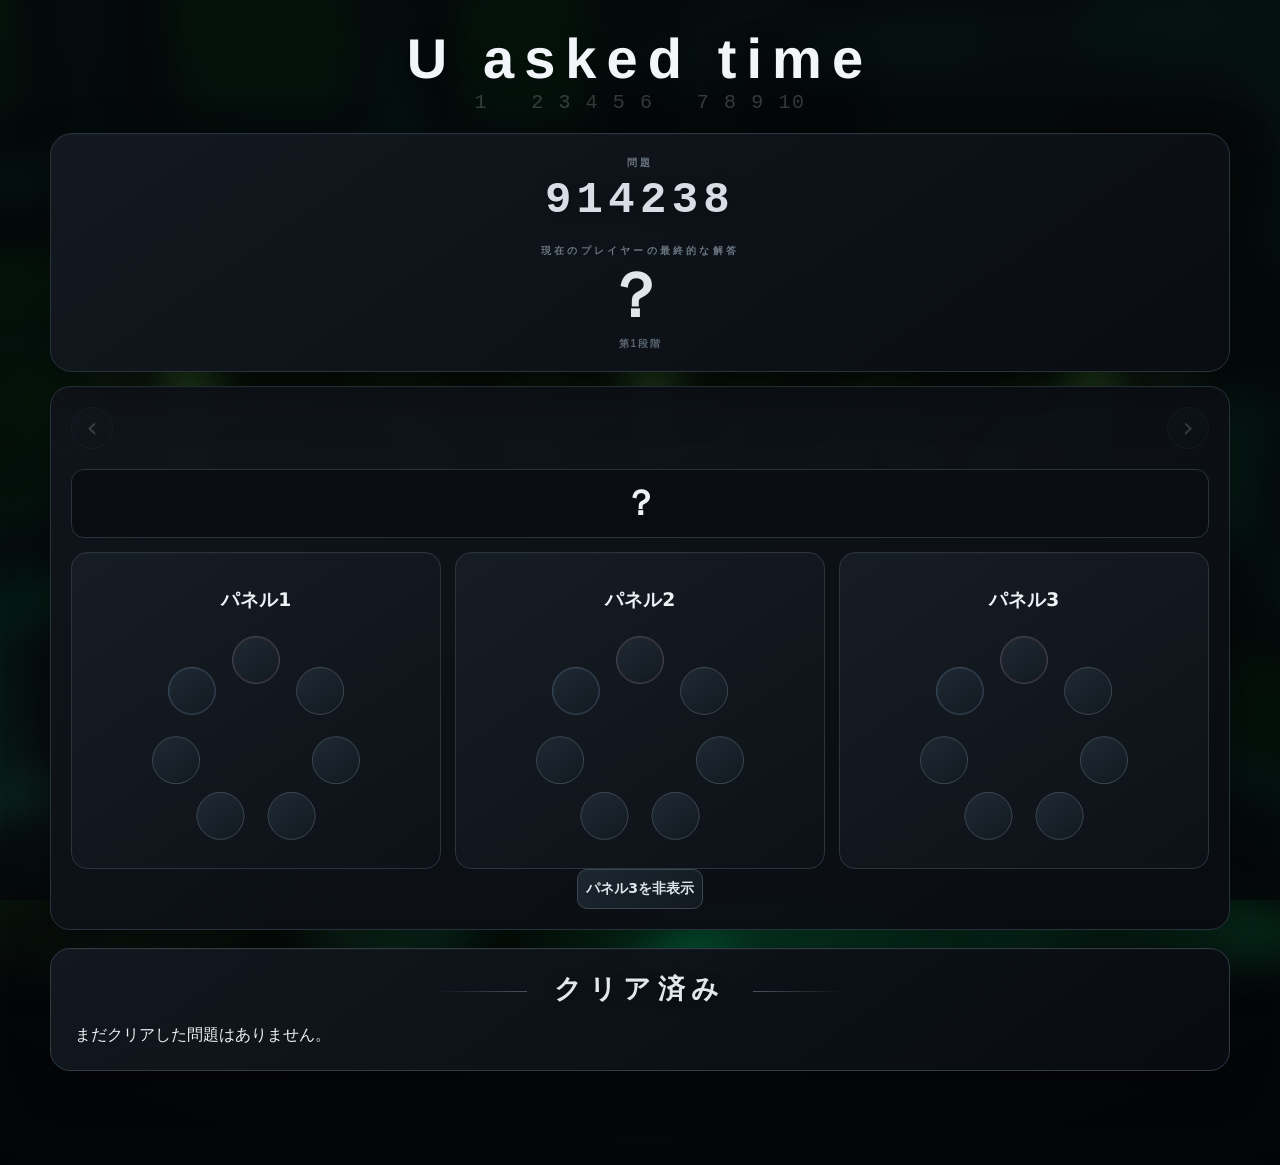
==== commit b6cd031a: "Update game.html" ====
--- a/game.html
+++ b/game.html
@@ -1,3 +1,4 @@
+
 <!DOCTYPE html>
 <html lang="ja">
 
@@ -169,7 +170,7 @@
 
 <!-- ============================================================
      ステージクリア演出
-     
+
      stage 1 → 昔
      stage 2 → 今
      stage 3 → 明後日
@@ -230,6 +231,11 @@
             U asked time
         </div>
 
+
+        <!-- ====================================================
+             X共有
+             ==================================================== -->
+
         <button
             id="x-share-button"
             class="x-share-button"
@@ -242,6 +248,33 @@
             </span>
 
         </button>
+
+
+        <!-- ====================================================
+             VRChat動画
+             ==================================================== -->
+
+        <div
+            id="vrchat-video"
+            class="vrchat-video">
+
+            <div class="vrchat-video-title">
+                VRChatでの様子はこちら！
+            </div>
+
+            <div class="vrchat-video-player">
+
+                <iframe
+                    src="https://www.youtube.com/embed/TfZdqYsDV94"
+                    title="VRChatでの様子はこちら！"
+                    frameborder="0"
+                    allow="accelerometer; autoplay; clipboard-write; encrypted-media; gyroscope; picture-in-picture; web-share"
+                    allowfullscreen>
+                </iframe>
+
+            </div>
+
+        </div>
 
     </div>
 
@@ -260,6 +293,7 @@
 
 
 <script>
+
 /* ============================================================
    ステージクリア演出
    ============================================================ */
@@ -280,129 +314,167 @@
 
     /* --------------------------------------------------------
        ステージクリア演出を表示
-       
+
        stage:
        1 → 昔
        2 → 今
        3 → 明後日
        -------------------------------------------------------- */
 
-    window.showStageClear = function (stage, character) {
-
-        if (!overlay || !label || !word) {
+    window.showStageClear =
+        function (stage, character) {
+
+            if (
+                !overlay ||
+                !label ||
+                !word
+            ) {
+
+                return;
+
+            }
+
+
+            if (isShowing) {
+
+                return;
+
+            }
+
+
+            isShowing = true;
+
+
+            /* ------------------------------------------------
+               表示内容
+               ------------------------------------------------ */
+
+            label.textContent =
+                "STAGE " + stage + " CLEAR";
+
+            word.textContent =
+                character;
+
+
+            /* ------------------------------------------------
+               アニメーションをリセット
+               ------------------------------------------------ */
+
+            overlay.classList.remove("show");
+
+            void overlay.offsetWidth;
+
+
+            /* ------------------------------------------------
+               表示
+               ------------------------------------------------ */
+
+            overlay.classList.add("show");
+
+            overlay.setAttribute(
+                "aria-hidden",
+                "false"
+            );
+
+            document.body.classList.add(
+                "stage-clear-active"
+            );
+
+
+            /* ------------------------------------------------
+               短時間表示して消す
+               ------------------------------------------------ */
+
+            setTimeout(
+                function () {
+
+                    overlay.classList.remove(
+                        "show"
+                    );
+
+                    overlay.setAttribute(
+                        "aria-hidden",
+                        "true"
+                    );
+
+                    document.body.classList.remove(
+                        "stage-clear-active"
+                    );
+
+
+                    setTimeout(
+                        function () {
+
+                            isShowing = false;
+
+                        },
+                        300
+                    );
+
+                },
+                1200
+            );
+
+        };
+
+})();
+
+
+
+/* ============================================================
+   最終クリア演出
+   ============================================================ */
+
+(function () {
+
+    const overlay =
+        document.getElementById(
+            "final-clear-overlay"
+        );
+
+
+    const shareButton =
+        document.getElementById(
+            "x-share-button"
+        );
+
+
+    const clearCard =
+        document.getElementById(
+            "clear-card"
+        );
+
+
+    let clearShown = false;
+
+
+
+    /* --------------------------------------------------------
+       CLEAR演出を表示
+       -------------------------------------------------------- */
+
+    function showFinalClear() {
+
+        if (clearShown) {
+
             return;
+
         }
 
-        if (isShowing) {
-            return;
-        }
-
-        isShowing = true;
-
-
-        /* ----------------------------------------------------
-           表示内容
-           ---------------------------------------------------- */
-
-        label.textContent =
-            "STAGE " + stage + " CLEAR";
-
-        word.textContent =
-            character;
-
-
-        /* ----------------------------------------------------
-           アニメーションをリセット
-           ---------------------------------------------------- */
-
-        overlay.classList.remove("show");
-
-        void overlay.offsetWidth;
-
-
-        /* ----------------------------------------------------
-           表示
-           ---------------------------------------------------- */
-
-        overlay.classList.add("show");
+
+        clearShown = true;
+
+
+        overlay.classList.add(
+            "show"
+        );
+
 
         overlay.setAttribute(
             "aria-hidden",
             "false"
         );
 
-        document.body.classList.add(
-            "stage-clear-active"
-        );
-
-
-        /* ----------------------------------------------------
-           短時間表示して消す
-           ---------------------------------------------------- */
-
-        setTimeout(function () {
-
-            overlay.classList.remove("show");
-
-            overlay.setAttribute(
-                "aria-hidden",
-                "true"
-            );
-
-            document.body.classList.remove(
-                "stage-clear-active"
-            );
-
-
-            setTimeout(function () {
-
-                isShowing = false;
-
-            }, 300);
-
-        }, 1200);
-
-    };
-
-})();
-
-
-/* ============================================================
-   最終クリア演出
-   ============================================================ */
-
-(function () {
-
-    const overlay =
-        document.getElementById("final-clear-overlay");
-
-    const shareButton =
-        document.getElementById("x-share-button");
-
-    const clearCard =
-        document.getElementById("clear-card");
-
-    let clearShown = false;
-
-
-    /* --------------------------------------------------------
-       CLEAR演出を表示
-       -------------------------------------------------------- */
-
-    function showFinalClear() {
-
-        if (clearShown) {
-            return;
-        }
-
-        clearShown = true;
-
-        overlay.classList.add("show");
-
-        overlay.setAttribute(
-            "aria-hidden",
-            "false"
-        );
 
         document.body.classList.add(
             "final-clear-active"
@@ -411,8 +483,17 @@
     }
 
 
+
     /* --------------------------------------------------------
        X共有
+       
+       投稿内容：
+       
+       宇宙謎「U asked time」をクリアしました！
+       #宇宙謎 #U_asked
+       @yuarikaa
+       
+       https://yuarika.github.io/I_asked_Web/
        -------------------------------------------------------- */
 
     if (shareButton) {
@@ -421,18 +502,24 @@
             "click",
             function () {
 
+
                 const text =
-                    "U asked time をクリアしました！\n\n#Uaskedtime";
-
-                const url =
-                    window.location.href;
+                    "宇宙謎「U asked time」をクリアしました！\n" +
+                    "#宇宙謎 #U_asked\n" +
+                    "@yuarikaa";
+
+
+                const startUrl =
+                    "https://yuarika.github.io/I_asked_Web/";
+
 
                 const shareUrl =
                     "https://twitter.com/intent/tweet" +
                     "?text=" +
                     encodeURIComponent(text) +
                     "&url=" +
-                    encodeURIComponent(url);
+                    encodeURIComponent(startUrl);
+
 
                 window.open(
                     shareUrl,
@@ -446,13 +533,14 @@
     }
 
 
+
     /* --------------------------------------------------------
        clear-card の表示を監視
-       
-       north.js 側で
-       
+
+       puzzle.js / north.js 側で
+
        clear-card.hidden = false
-       
+
        になった瞬間を検知する
        -------------------------------------------------------- */
 
@@ -497,8 +585,9 @@
     }
 
 })();
+
 </script>
 
 </body>
 
-</html>+</html>
--- a/css/style.css
+++ b/css/style.css
@@ -2791,7 +2791,7 @@
         monospace;
 
     font-size:
-        10px;
+        20px;
 
     font-weight:
         400;
@@ -3876,4 +3876,44 @@
         width: 65vw;
         margin-top: 18px;
     }
-}+}
+/* ============================================================
+   VRChat紹介動画
+   ============================================================ */
+
+.vrchat-video {
+    width: 100%;
+    max-width: 720px;
+    margin: 32px auto 0;
+}
+
+.vrchat-video-title {
+    margin-bottom: 14px;
+
+    font-size: 20px;
+    font-weight: bold;
+    text-align: center;
+
+    color: #ffffff;
+}
+
+.vrchat-video-player {
+    position: relative;
+    width: 100%;
+    aspect-ratio: 16 / 9;
+
+    overflow: hidden;
+    border-radius: 12px;
+
+    background: #000;
+}
+
+.vrchat-video-player iframe {
+    position: absolute;
+    inset: 0;
+
+    width: 100%;
+    height: 100%;
+
+    border: none;
+}
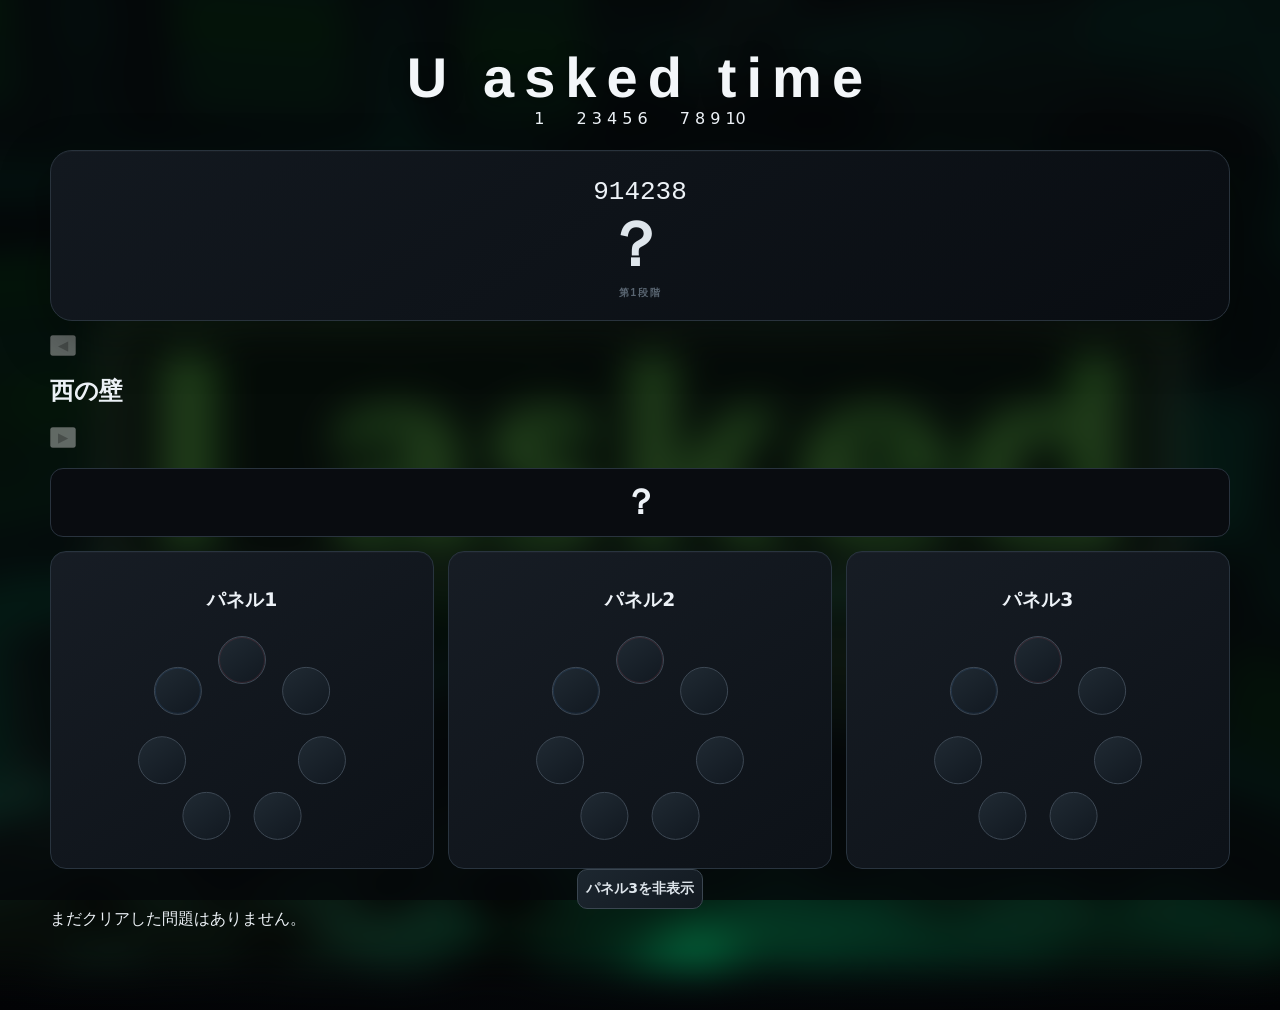
==== commit 718a56bb: "Update game.html" ====
--- a/game.html
+++ b/game.html
@@ -1,33 +1,110 @@
-
 <!DOCTYPE html>
+
 <html lang="ja">
 
 <head>
     <meta charset="UTF-8">
     <meta name="viewport" content="width=device-width, initial-scale=1.0">
 
-    <title>U asked time</title>
-
-    <link rel="stylesheet" href="css/style.css">
+<title>U asked time</title>
+
+<!-- ============================================================
+     SEO
+     ============================================================ -->
+
+<meta
+    name="description"
+    content="宇宙謎「U asked time」に挑戦！"
+>
+
+<!-- ============================================================
+     OGP
+     ============================================================ -->
+
+<meta property="og:type" content="website">
+
+<meta
+    property="og:title"
+    content="U asked time"
+>
+
+<meta
+    property="og:description"
+    content="宇宙謎「U asked time」に挑戦！"
+>
+
+<meta
+    property="og:url"
+    content="https://yuarika.github.io/U_asked_time/"
+>
+
+<meta
+    property="og:image"
+    content="https://yuarika.github.io/U_asked_time/images/title.png"
+>
+
+<!-- ============================================================
+     X / Twitter Card
+     ============================================================ -->
+
+<meta
+    name="twitter:card"
+    content="summary_large_image"
+>
+
+<meta
+    name="twitter:title"
+    content="U asked time"
+>
+
+<meta
+    name="twitter:description"
+    content="宇宙謎「U asked time」に挑戦！"
+>
+
+<meta
+    name="twitter:image"
+    content="https://yuarika.github.io/U_asked_time/images/title.png"
+>
+
+<!-- ============================================================
+     CSS
+     ============================================================ -->
+
+<link rel="stylesheet" href="css/style.css">
+```
+
 </head>
 
 <body>
+
+```
+<!-- ============================================================
+     GAME BACKGROUND
+     ============================================================ -->
 
 <div class="game-background"></div>
 <div class="game-background-overlay"></div>
 
 
+<!-- ============================================================
+     MAIN
+     ============================================================ -->
+
 <main>
 
-    <!-- ========================================================
-         ヘッダー
+
+    <!-- ========================================================
+         HEADER
          ======================================================== -->
 
     <header class="site-header">
 
-        <h1>U asked time</h1>
-
-        <div class="title-numbers">
+        <h1>
+            U asked time
+        </h1>
+
+        <div class="question-numbers">
             1　　2 3 4 5 6　　7 8 9 10
         </div>
 
@@ -35,167 +112,140 @@
 
 
     <!-- ========================================================
-         現在の問題・最終解答
+         ANSWER CARD
          ======================================================== -->
 
     <section class="answer-card">
-
-        <div class="answer-label">
-            問題
-        </div>
 
         <div
             id="problem-text"
-            class="problem-number">
+            class="problem-text"
+        >
             914238
-        </div>
-
-
-        <div class="answer-label player-answer-label">
-            現在のプレイヤーの最終的な解答
         </div>
 
         <div
             id="player-final-answer"
-            class="player-final-answer">
-            ？
-        </div>
-
+            class="player-final-answer"
+        >
+        </div>
 
         <div
             id="stage-status"
-            class="stage-status">
-            第1段階
+            class="stage-status"
+        >
         </div>
 
     </section>
 
 
     <!-- ========================================================
-         北の壁
+         NORTH WALL
          ======================================================== -->
 
     <section
         id="north-wall"
-        class="wall north-wall">
+        class="north-wall"
+    >
     </section>
 
 
     <!-- ========================================================
-         西・南・東 切り替え
-         ======================================================== -->
-
-    <section class="wall side-wall-switcher">
-
-        <div class="switcher-head">
+         SIDE WALL
+         ======================================================== -->
+
+    <section class="side-wall">
+
+        <div class="side-wall-header">
 
             <button
                 id="side-prev"
-                class="side-arrow"
-                aria-label="前の壁">
-                ‹
+                type="button"
+            >
+                ◀
             </button>
 
-
-            <div>
-
-                <div class="switcher-caption">
-                    SIDE PUZZLE
-                </div>
-
-                <h2 id="side-title">
-                    西の壁
-                </h2>
-
-            </div>
-
+            <h2 id="side-title">
+                西
+            </h2>
 
             <button
                 id="side-next"
-                class="side-arrow"
-                aria-label="次の壁">
-                ›
+                type="button"
+            >
+                ▶
             </button>
 
         </div>
-
 
         <div
             id="side-content"
-            class="side-content">
+            class="side-content"
+        >
         </div>
 
     </section>
 
 
     <!-- ========================================================
-         クリア済み
-         ======================================================== -->
-
-    <section class="clear-history-card">
-
-        <div class="clear-history-heading">
-            クリア済み
-        </div>
-
-        <div
-            id="clear-history"
-            class="clear-history">
-        </div>
-
+         CLEAR HISTORY
+         ======================================================== -->
+
+    <section
+        id="clear-history"
+        class="clear-history"
+    >
     </section>
 
 
     <!-- ========================================================
-         全クリア
+         FINAL CLEAR CARD
          ======================================================== -->
 
     <section
         id="clear-card"
-        class="clear-card"
-        hidden>
-
-        <div>
-            ALL PUZZLES CLEARED
-        </div>
-
-        <strong>
-            大正解
-        </strong>
+        hidden
+    >
+
+        <div class="clear-card-inner">
+
+            <p class="clear-card-label">
+                ALL PUZZLES CLEARED
+            </p>
+
+            <h2>
+                大正解
+            </h2>
+
+        </div>
 
     </section>
 
+
 </main>
 
 
 <!-- ============================================================
-     ステージクリア演出
-
-     stage 1 → 昔
-     stage 2 → 今
-     stage 3 → 明後日
+     STAGE CLEAR OVERLAY
      ============================================================ -->
 
 <div
     id="stageClearOverlay"
     class="stage-clear-overlay"
-    aria-hidden="true">
+    aria-hidden="true"
+>
 
     <div class="stage-clear-content">
 
-        <div
-            id="stageClearLabel"
-            class="stage-clear-label">
-            STAGE 1 CLEAR
-        </div>
+        <p class="stage-clear-label">
+            STAGE CLEAR
+        </p>
 
         <div
             id="stageClearWord"
-            class="stage-clear-word">
-            昔
-        </div>
-
-        <div class="stage-clear-line"></div>
+            class="stage-clear-word"
+        >
+        </div>
 
     </div>
 
@@ -203,76 +253,66 @@
 
 
 <!-- ============================================================
-     最終クリア演出
+     FINAL CLEAR OVERLAY
      ============================================================ -->
 
 <div
     id="final-clear-overlay"
     class="final-clear-overlay"
-    aria-hidden="true">
-
-    <div class="clear-flash"></div>
-
-    <div class="clear-particles"></div>
+    aria-hidden="true"
+>
+
+    <div
+        class="clear-flash"
+    ></div>
+
+    <div
+        class="clear-particles"
+    ></div>
+
 
     <div class="final-clear-content">
 
-        <div class="final-clear-small">
+        <p class="final-clear-label">
             ALL PUZZLES CLEARED
-        </div>
-
-        <div class="final-clear-title">
+        </p>
+
+        <h2>
             大正解
-        </div>
-
-        <div class="final-clear-line"></div>
-
-        <div class="final-clear-subtitle">
-            U asked time
-        </div>
+        </h2>
+
+        <p class="final-clear-subtitle">
+            宇宙謎「U asked time」CLEAR
+        </p>
 
 
         <!-- ====================================================
-             X共有
+             X SHARE
              ==================================================== -->
 
         <button
-            id="x-share-button"
-            class="x-share-button"
-            type="button">
-
-            <span class="x-share-icon">𝕏</span>
-
-            <span>
-                クリアをXで共有
-            </span>
-
+            id="share-clear-button"
+            class="share-clear-button"
+            type="button"
+        >
+            𝕏　クリアをポスト
         </button>
 
 
         <!-- ====================================================
-             VRChat動画
+             VRChat VIDEO
              ==================================================== -->
 
-        <div
-            id="vrchat-video"
-            class="vrchat-video">
-
-            <div class="vrchat-video-title">
-                VRChatでの様子はこちら！
-            </div>
-
-            <div class="vrchat-video-player">
-
-                <iframe
-                    src="https://www.youtube.com/embed/TfZdqYsDV94"
-                    title="VRChatでの様子はこちら！"
-                    frameborder="0"
-                    allow="accelerometer; autoplay; clipboard-write; encrypted-media; gyroscope; picture-in-picture; web-share"
-                    allowfullscreen>
-                </iframe>
-
-            </div>
+        <div class="youtube-container">
+
+            <iframe
+                src="https://www.youtube.com/embed/TfZdqYsDV94"
+                title="VRChatでの様子はこちら！"
+                frameborder="0"
+                referrerpolicy="strict-origin-when-cross-origin"
+                allow="accelerometer; autoplay; clipboard-write; encrypted-media; gyroscope; picture-in-picture; web-share"
+                allowfullscreen>
+            </iframe>
 
         </div>
 
@@ -282,7 +322,7 @@
 
 
 <!-- ============================================================
-     JavaScript
+     JAVASCRIPT
      ============================================================ -->
 
 <script src="js/puzzle.js"></script>
@@ -292,183 +332,41 @@
 <script src="js/north.js"></script>
 
 
+<!-- ============================================================
+     STAGE CLEAR
+     ============================================================ -->
+
 <script>
 
-/* ============================================================
-   ステージクリア演出
-   ============================================================ */
-
-(function () {
-
-    const overlay =
-        document.getElementById("stageClearOverlay");
-
-    const label =
-        document.getElementById("stageClearLabel");
-
-    const word =
-        document.getElementById("stageClearWord");
-
-    let isShowing = false;
-
-
-    /* --------------------------------------------------------
-       ステージクリア演出を表示
-
-       stage:
-       1 → 昔
-       2 → 今
-       3 → 明後日
-       -------------------------------------------------------- */
-
-    window.showStageClear =
-        function (stage, character) {
-
-            if (
-                !overlay ||
-                !label ||
-                !word
-            ) {
-
-                return;
-
-            }
-
-
-            if (isShowing) {
-
-                return;
-
-            }
-
-
-            isShowing = true;
-
-
-            /* ------------------------------------------------
-               表示内容
-               ------------------------------------------------ */
-
-            label.textContent =
-                "STAGE " + stage + " CLEAR";
-
-            word.textContent =
-                character;
-
-
-            /* ------------------------------------------------
-               アニメーションをリセット
-               ------------------------------------------------ */
-
-            overlay.classList.remove("show");
-
-            void overlay.offsetWidth;
-
-
-            /* ------------------------------------------------
-               表示
-               ------------------------------------------------ */
-
-            overlay.classList.add("show");
-
-            overlay.setAttribute(
-                "aria-hidden",
-                "false"
-            );
-
-            document.body.classList.add(
-                "stage-clear-active"
-            );
-
-
-            /* ------------------------------------------------
-               短時間表示して消す
-               ------------------------------------------------ */
-
-            setTimeout(
-                function () {
-
-                    overlay.classList.remove(
-                        "show"
-                    );
-
-                    overlay.setAttribute(
-                        "aria-hidden",
-                        "true"
-                    );
-
-                    document.body.classList.remove(
-                        "stage-clear-active"
-                    );
-
-
-                    setTimeout(
-                        function () {
-
-                            isShowing = false;
-
-                        },
-                        300
-                    );
-
-                },
-                1200
-            );
+    window.showStageClear = function(stage, character) {
+
+        const overlay =
+            document.getElementById("stageClearOverlay");
+
+        const word =
+            document.getElementById("stageClearWord");
+
+        if (!overlay || !word) {
+            return;
+        }
+
+
+        const stageWords = {
+
+            1: "昔",
+
+            2: "今",
+
+            3: "明後日"
 
         };
 
-})();
-
-
-
-/* ============================================================
-   最終クリア演出
-   ============================================================ */
-
-(function () {
-
-    const overlay =
-        document.getElementById(
-            "final-clear-overlay"
-        );
-
-
-    const shareButton =
-        document.getElementById(
-            "x-share-button"
-        );
-
-
-    const clearCard =
-        document.getElementById(
-            "clear-card"
-        );
-
-
-    let clearShown = false;
-
-
-
-    /* --------------------------------------------------------
-       CLEAR演出を表示
-       -------------------------------------------------------- */
-
-    function showFinalClear() {
-
-        if (clearShown) {
-
-            return;
-
-        }
-
-
-        clearShown = true;
-
-
-        overlay.classList.add(
-            "show"
-        );
-
+
+        word.textContent =
+            stageWords[stage] || character || "";
+
+
+        overlay.classList.add("show");
 
         overlay.setAttribute(
             "aria-hidden",
@@ -476,92 +374,62 @@
         );
 
 
-        document.body.classList.add(
-            "final-clear-active"
-        );
-
-    }
-
-
-
-    /* --------------------------------------------------------
-       X共有
-       
-       投稿内容：
-       
-       宇宙謎「U asked time」をクリアしました！
-       #宇宙謎 #U_asked
-       @yuarikaa
-       
-       https://yuarika.github.io/I_asked_Web/
-       -------------------------------------------------------- */
-
-    if (shareButton) {
-
-        shareButton.addEventListener(
-            "click",
-            function () {
-
-
-                const text =
-                    "宇宙謎「U asked time」をクリアしました！\n" +
-                    "#宇宙謎 #U_asked\n" +
-                    "@yuarikaa";
-
-
-                const startUrl =
-                    "https://yuarika.github.io/I_asked_Web/";
-
-
-                const shareUrl =
-                    "https://twitter.com/intent/tweet" +
-                    "?text=" +
-                    encodeURIComponent(text) +
-                    "&url=" +
-                    encodeURIComponent(startUrl);
-
-
-                window.open(
-                    shareUrl,
-                    "_blank",
-                    "noopener,noreferrer"
-                );
-
-            }
-        );
-
-    }
-
-
-
-    /* --------------------------------------------------------
-       clear-card の表示を監視
-
-       puzzle.js / north.js 側で
-
-       clear-card.hidden = false
-
-       になった瞬間を検知する
-       -------------------------------------------------------- */
-
-    const observer =
-        new MutationObserver(
-            function () {
-
-                if (
-                    clearCard &&
-                    !clearCard.hidden
-                ) {
-
+        setTimeout(function() {
+
+            overlay.classList.remove("show");
+
+            overlay.setAttribute(
+                "aria-hidden",
+                "true"
+            );
+
+        }, 1200);
+
+    };
+
+</script>
+
+
+<!-- ============================================================
+     FINAL CLEAR
+     ============================================================ -->
+
+<script>
+
+    (function() {
+
+        const clearCard =
+            document.getElementById("clear-card");
+
+        const finalOverlay =
+            document.getElementById("final-clear-overlay");
+
+        if (!clearCard || !finalOverlay) {
+            return;
+        }
+
+
+        function showFinalClear() {
+
+            finalOverlay.classList.add("show");
+
+            finalOverlay.setAttribute(
+                "aria-hidden",
+                "false"
+            );
+
+        }
+
+
+        const observer =
+            new MutationObserver(function() {
+
+                if (!clearCard.hidden) {
                     showFinalClear();
-
                 }
 
-            }
-        );
-
-
-    if (clearCard) {
+            });
+
 
         observer.observe(
             clearCard,
@@ -572,19 +440,55 @@
         );
 
 
-        /* ----------------------------------------------------
-           ページ読み込み時点ですでにクリア済みだった場合
-           ---------------------------------------------------- */
-
         if (!clearCard.hidden) {
-
             showFinalClear();
-
         }
 
-    }
-
-})();
+
+        <!-- ====================================================
+             X SHARE BUTTON
+             ==================================================== -->
+
+        const shareButton =
+            document.getElementById("share-clear-button");
+
+
+        if (shareButton) {
+
+            shareButton.addEventListener(
+                "click",
+                function() {
+
+                    const text =
+                        "宇宙謎「U asked time」をクリアしました！\n" +
+                        "#宇宙謎 #U_asked\n" +
+                        "@yuarikaa";
+
+
+                    const startUrl =
+                        "https://yuarika.github.io/U_asked_time/";
+
+
+                    const shareUrl =
+                        "https://twitter.com/intent/tweet" +
+                        "?text=" +
+                        encodeURIComponent(text) +
+                        "&url=" +
+                        encodeURIComponent(startUrl);
+
+
+                    window.open(
+                        shareUrl,
+                        "_blank",
+                        "noopener,noreferrer"
+                    );
+
+                }
+            );
+
+        }
+
+    })();
 
 </script>
 
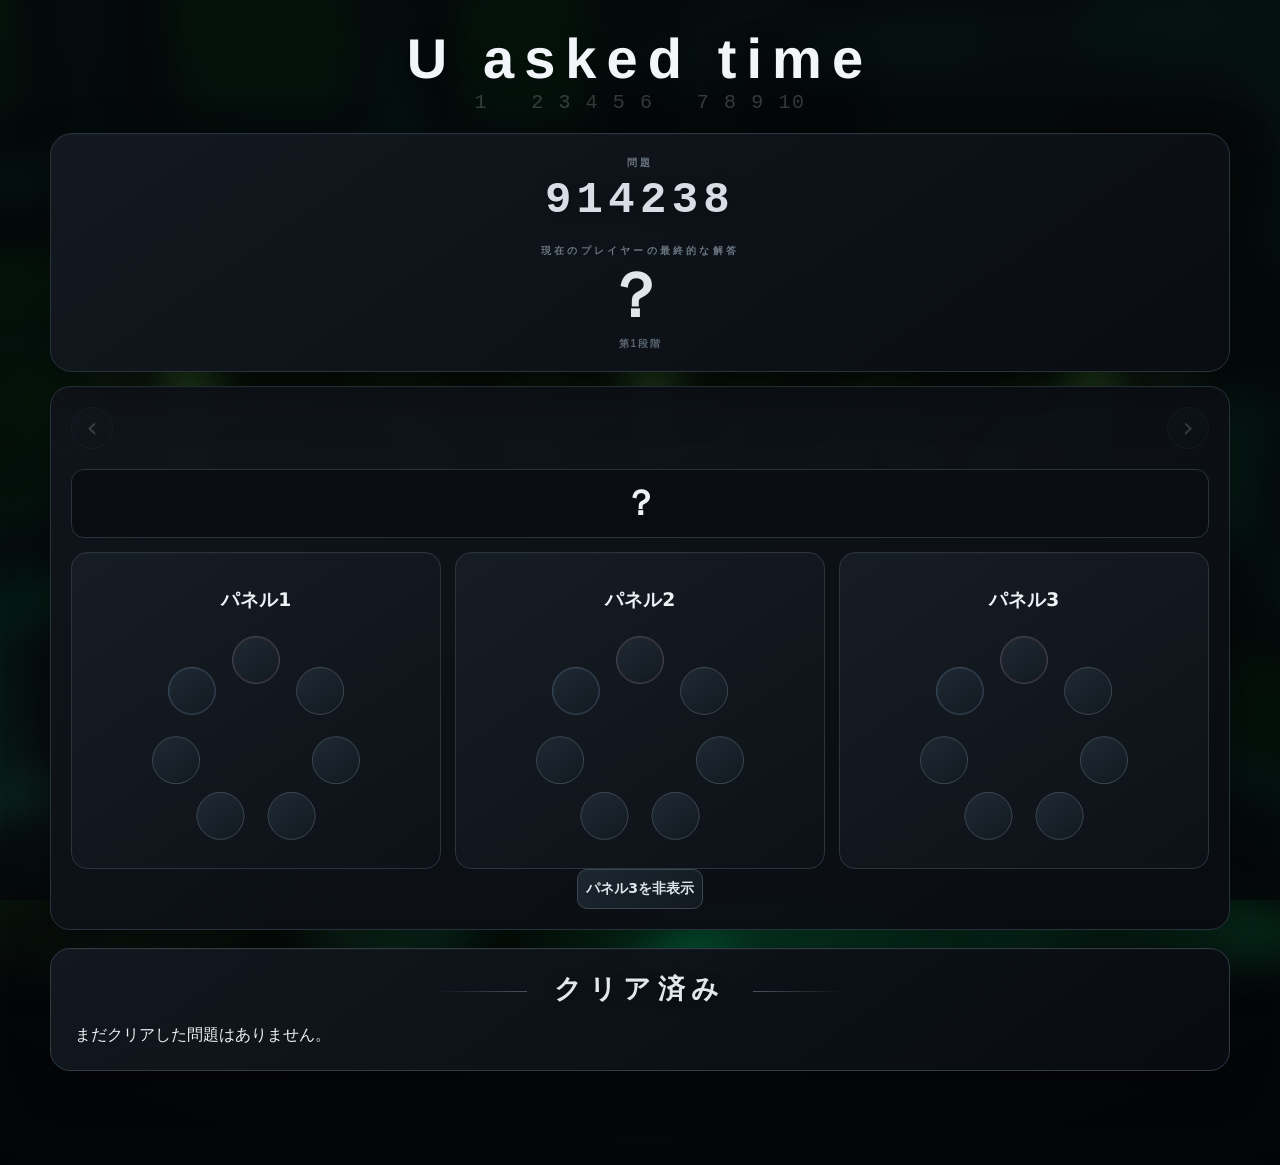
==== commit 517a96e8: "Update game.html" ====
--- a/game.html
+++ b/game.html
@@ -1,110 +1,96 @@
 <!DOCTYPE html>
-
 <html lang="ja">
 
 <head>
     <meta charset="UTF-8">
     <meta name="viewport" content="width=device-width, initial-scale=1.0">
 
-<title>U asked time</title>
-
-<!-- ============================================================
-     SEO
-     ============================================================ -->
-
-<meta
-    name="description"
-    content="宇宙謎「U asked time」に挑戦！"
->
-
-<!-- ============================================================
-     OGP
-     ============================================================ -->
-
-<meta property="og:type" content="website">
-
-<meta
-    property="og:title"
-    content="U asked time"
->
-
-<meta
-    property="og:description"
-    content="宇宙謎「U asked time」に挑戦！"
->
-
-<meta
-    property="og:url"
-    content="https://yuarika.github.io/U_asked_time/"
->
-
-<meta
-    property="og:image"
-    content="https://yuarika.github.io/U_asked_time/images/title.png"
->
-
-<!-- ============================================================
-     X / Twitter Card
-     ============================================================ -->
-
-<meta
-    name="twitter:card"
-    content="summary_large_image"
->
-
-<meta
-    name="twitter:title"
-    content="U asked time"
->
-
-<meta
-    name="twitter:description"
-    content="宇宙謎「U asked time」に挑戦！"
->
-
-<meta
-    name="twitter:image"
-    content="https://yuarika.github.io/U_asked_time/images/title.png"
->
-
-<!-- ============================================================
-     CSS
-     ============================================================ -->
-
-<link rel="stylesheet" href="css/style.css">
-```
+    <title>U asked time</title>
+
+    <!-- ============================================================
+         SEO
+         ============================================================ -->
+
+    <meta
+        name="description"
+        content="宇宙謎「U asked time」に挑戦！"
+    >
+
+    <!-- ============================================================
+         OGP
+         ============================================================ -->
+
+    <meta property="og:type" content="website">
+
+    <meta
+        property="og:title"
+        content="U asked time"
+    >
+
+    <meta
+        property="og:description"
+        content="宇宙謎「U asked time」に挑戦！"
+    >
+
+    <meta
+        property="og:url"
+        content="https://yuarika.github.io/U_asked_time/"
+    >
+
+    <meta
+        property="og:image"
+        content="https://yuarika.github.io/U_asked_time/images/title.png"
+    >
+
+    <!-- ============================================================
+         X / Twitter Card
+         ============================================================ -->
+
+    <meta
+        name="twitter:card"
+        content="summary_large_image"
+    >
+
+    <meta
+        name="twitter:title"
+        content="U asked time"
+    >
+
+    <meta
+        name="twitter:description"
+        content="宇宙謎「U asked time」に挑戦！"
+    >
+
+    <meta
+        name="twitter:image"
+        content="https://yuarika.github.io/U_asked_time/images/title.png"
+    >
+
+    <!-- ============================================================
+         CSS
+         ============================================================ -->
+
+    <link rel="stylesheet" href="css/style.css">
 
 </head>
 
 <body>
-
-```
-<!-- ============================================================
-     GAME BACKGROUND
-     ============================================================ -->
 
 <div class="game-background"></div>
 <div class="game-background-overlay"></div>
 
 
-<!-- ============================================================
-     MAIN
-     ============================================================ -->
-
 <main>
 
-
     <!-- ========================================================
-         HEADER
+         ヘッダー
          ======================================================== -->
 
     <header class="site-header">
 
-        <h1>
-            U asked time
-        </h1>
-
-        <div class="question-numbers">
+        <h1>U asked time</h1>
+
+        <div class="title-numbers">
             1　　2 3 4 5 6　　7 8 9 10
         </div>
 
@@ -112,140 +98,167 @@
 
 
     <!-- ========================================================
-         ANSWER CARD
+         現在の問題・最終解答
          ======================================================== -->
 
     <section class="answer-card">
 
+        <div class="answer-label">
+            問題
+        </div>
+
         <div
             id="problem-text"
-            class="problem-text"
-        >
+            class="problem-number">
             914238
         </div>
 
+
+        <div class="answer-label player-answer-label">
+            現在のプレイヤーの最終的な解答
+        </div>
+
         <div
             id="player-final-answer"
-            class="player-final-answer"
-        >
-        </div>
+            class="player-final-answer">
+            ？
+        </div>
+
 
         <div
             id="stage-status"
-            class="stage-status"
-        >
+            class="stage-status">
+            第1段階
         </div>
 
     </section>
 
 
     <!-- ========================================================
-         NORTH WALL
+         北の壁
          ======================================================== -->
 
     <section
         id="north-wall"
-        class="north-wall"
-    >
+        class="wall north-wall">
     </section>
 
 
     <!-- ========================================================
-         SIDE WALL
+         西・南・東 切り替え
          ======================================================== -->
 
-    <section class="side-wall">
-
-        <div class="side-wall-header">
+    <section class="wall side-wall-switcher">
+
+        <div class="switcher-head">
 
             <button
                 id="side-prev"
-                type="button"
-            >
-                ◀
+                class="side-arrow"
+                aria-label="前の壁">
+                ‹
             </button>
 
-            <h2 id="side-title">
-                西
-            </h2>
+
+            <div>
+
+                <div class="switcher-caption">
+                    SIDE PUZZLE
+                </div>
+
+                <h2 id="side-title">
+                    西の壁
+                </h2>
+
+            </div>
+
 
             <button
                 id="side-next"
-                type="button"
-            >
-                ▶
+                class="side-arrow"
+                aria-label="次の壁">
+                ›
             </button>
 
         </div>
 
+
         <div
             id="side-content"
-            class="side-content"
-        >
+            class="side-content">
         </div>
 
     </section>
 
 
     <!-- ========================================================
-         CLEAR HISTORY
+         クリア済み
          ======================================================== -->
 
-    <section
-        id="clear-history"
-        class="clear-history"
-    >
+    <section class="clear-history-card">
+
+        <div class="clear-history-heading">
+            クリア済み
+        </div>
+
+        <div
+            id="clear-history"
+            class="clear-history">
+        </div>
+
     </section>
 
 
     <!-- ========================================================
-         FINAL CLEAR CARD
+         全クリア
          ======================================================== -->
 
     <section
         id="clear-card"
-        hidden
-    >
-
-        <div class="clear-card-inner">
-
-            <p class="clear-card-label">
-                ALL PUZZLES CLEARED
-            </p>
-
-            <h2>
-                大正解
-            </h2>
-
-        </div>
+        class="clear-card"
+        hidden>
+
+        <div>
+            ALL PUZZLES CLEARED
+        </div>
+
+        <strong>
+            大正解
+        </strong>
 
     </section>
 
-
 </main>
 
 
 <!-- ============================================================
-     STAGE CLEAR OVERLAY
+     ステージクリア演出
+
+     stage 1 → 昔
+     stage 2 → 今
+     stage 3 → 明後日
      ============================================================ -->
 
 <div
     id="stageClearOverlay"
     class="stage-clear-overlay"
-    aria-hidden="true"
->
+    aria-hidden="true">
 
     <div class="stage-clear-content">
 
-        <p class="stage-clear-label">
-            STAGE CLEAR
-        </p>
+        <div
+            id="stageClearLabel"
+            class="stage-clear-label">
+            STAGE 1 CLEAR
+        </div>
 
         <div
             id="stageClearWord"
-            class="stage-clear-word"
-        >
-        </div>
+            class="stage-clear-word">
+            昔
+        </div>
+
+        <div class="stage-clear-line"></div>
 
     </div>
 
@@ -253,66 +266,76 @@
 
 
 <!-- ============================================================
-     FINAL CLEAR OVERLAY
+     最終クリア演出
      ============================================================ -->
 
 <div
     id="final-clear-overlay"
     class="final-clear-overlay"
-    aria-hidden="true"
->
-
-    <div
-        class="clear-flash"
-    ></div>
-
-    <div
-        class="clear-particles"
-    ></div>
-
+    aria-hidden="true">
+
+    <div class="clear-flash"></div>
+
+    <div class="clear-particles"></div>
 
     <div class="final-clear-content">
 
-        <p class="final-clear-label">
+        <div class="final-clear-small">
             ALL PUZZLES CLEARED
-        </p>
-
-        <h2>
+        </div>
+
+        <div class="final-clear-title">
             大正解
-        </h2>
-
-        <p class="final-clear-subtitle">
-            宇宙謎「U asked time」CLEAR
-        </p>
+        </div>
+
+        <div class="final-clear-line"></div>
+
+        <div class="final-clear-subtitle">
+            U asked time
+        </div>
 
 
         <!-- ====================================================
-             X SHARE
+             X共有
              ==================================================== -->
 
         <button
-            id="share-clear-button"
-            class="share-clear-button"
-            type="button"
-        >
-            𝕏　クリアをポスト
+            id="x-share-button"
+            class="x-share-button"
+            type="button">
+
+            <span class="x-share-icon">𝕏</span>
+
+            <span>
+                クリアをXで共有
+            </span>
+
         </button>
 
 
         <!-- ====================================================
-             VRChat VIDEO
+             VRChat動画
              ==================================================== -->
 
-        <div class="youtube-container">
-
-            <iframe
-                src="https://www.youtube.com/embed/TfZdqYsDV94"
-                title="VRChatでの様子はこちら！"
-                frameborder="0"
-                referrerpolicy="strict-origin-when-cross-origin"
-                allow="accelerometer; autoplay; clipboard-write; encrypted-media; gyroscope; picture-in-picture; web-share"
-                allowfullscreen>
-            </iframe>
+        <div
+            id="vrchat-video"
+            class="vrchat-video">
+
+            <div class="vrchat-video-title">
+                VRChatでの様子はこちら！
+            </div>
+
+            <div class="vrchat-video-player">
+
+                <iframe
+                    src="https://www.youtube.com/embed/TfZdqYsDV94"
+                    title="VRChatでの様子はこちら！"
+                    frameborder="0"
+                    allow="accelerometer; autoplay; clipboard-write; encrypted-media; gyroscope; picture-in-picture; web-share"
+                    allowfullscreen>
+                </iframe>
+
+            </div>
 
         </div>
 
@@ -322,7 +345,7 @@
 
 
 <!-- ============================================================
-     JAVASCRIPT
+     JavaScript
      ============================================================ -->
 
 <script src="js/puzzle.js"></script>
@@ -332,41 +355,186 @@
 <script src="js/north.js"></script>
 
 
-<!-- ============================================================
-     STAGE CLEAR
-     ============================================================ -->
-
 <script>
 
-    window.showStageClear = function(stage, character) {
-
-        const overlay =
-            document.getElementById("stageClearOverlay");
-
-        const word =
-            document.getElementById("stageClearWord");
-
-        if (!overlay || !word) {
+/* ============================================================
+   ステージクリア演出
+   ============================================================ */
+
+(function () {
+
+    const overlay =
+        document.getElementById("stageClearOverlay");
+
+    const label =
+        document.getElementById("stageClearLabel");
+
+    const word =
+        document.getElementById("stageClearWord");
+
+    let isShowing = false;
+
+
+    /* --------------------------------------------------------
+       ステージクリア演出を表示
+
+       stage:
+       1 → 昔
+       2 → 今
+       3 → 明後日
+       -------------------------------------------------------- */
+
+    window.showStageClear =
+        function (stage, character) {
+
+            if (
+                !overlay ||
+                !label ||
+                !word
+            ) {
+
+                return;
+
+            }
+
+
+            if (isShowing) {
+
+                return;
+
+            }
+
+
+            isShowing = true;
+
+
+            /* ------------------------------------------------
+               表示内容
+               ------------------------------------------------ */
+
+            label.textContent =
+                "STAGE " + stage + " CLEAR";
+
+            word.textContent =
+                character;
+
+
+            /* ------------------------------------------------
+               アニメーションをリセット
+               ------------------------------------------------ */
+
+            overlay.classList.remove("show");
+
+            void overlay.offsetWidth;
+
+
+            /* ------------------------------------------------
+               表示
+               ------------------------------------------------ */
+
+            overlay.classList.add("show");
+
+            overlay.setAttribute(
+                "aria-hidden",
+                "false"
+            );
+
+            document.body.classList.add(
+                "stage-clear-active"
+            );
+
+
+            /* ------------------------------------------------
+               短時間表示して消す
+               ------------------------------------------------ */
+
+            setTimeout(
+                function () {
+
+                    overlay.classList.remove(
+                        "show"
+                    );
+
+                    overlay.setAttribute(
+                        "aria-hidden",
+                        "true"
+                    );
+
+                    document.body.classList.remove(
+                        "stage-clear-active"
+                    );
+
+
+                    setTimeout(
+                        function () {
+
+                            isShowing = false;
+
+                        },
+                        300
+                    );
+
+                },
+                1200
+            );
+
+        };
+
+})();
+
+
+
+/* ============================================================
+   最終クリア演出
+   ============================================================ */
+
+(function () {
+
+    const overlay =
+        document.getElementById(
+            "final-clear-overlay"
+        );
+
+
+    const shareButton =
+        document.getElementById(
+            "x-share-button"
+        );
+
+
+    const clearCard =
+        document.getElementById(
+            "clear-card"
+        );
+
+
+    let clearShown = false;
+
+
+
+    /* --------------------------------------------------------
+       CLEAR演出を表示
+       -------------------------------------------------------- */
+
+    function showFinalClear() {
+
+        if (
+            !overlay ||
+            clearShown
+        ) {
+
             return;
+
         }
 
 
-        const stageWords = {
-
-            1: "昔",
-
-            2: "今",
-
-            3: "明後日"
-
-        };
-
-
-        word.textContent =
-            stageWords[stage] || character || "";
-
-
-        overlay.classList.add("show");
+        clearShown = true;
+
+
+        overlay.classList.add(
+            "show"
+        );
+
 
         overlay.setAttribute(
             "aria-hidden",
@@ -374,62 +542,92 @@
         );
 
 
-        setTimeout(function() {
-
-            overlay.classList.remove("show");
-
-            overlay.setAttribute(
-                "aria-hidden",
-                "true"
-            );
-
-        }, 1200);
-
-    };
-
-</script>
-
-
-<!-- ============================================================
-     FINAL CLEAR
-     ============================================================ -->
-
-<script>
-
-    (function() {
-
-        const clearCard =
-            document.getElementById("clear-card");
-
-        const finalOverlay =
-            document.getElementById("final-clear-overlay");
-
-        if (!clearCard || !finalOverlay) {
-            return;
-        }
-
-
-        function showFinalClear() {
-
-            finalOverlay.classList.add("show");
-
-            finalOverlay.setAttribute(
-                "aria-hidden",
-                "false"
-            );
-
-        }
-
-
-        const observer =
-            new MutationObserver(function() {
-
-                if (!clearCard.hidden) {
+        document.body.classList.add(
+            "final-clear-active"
+        );
+
+    }
+
+
+
+    /* --------------------------------------------------------
+       X共有
+
+       投稿内容：
+
+       宇宙謎「U asked time」をクリアしました！
+       #宇宙謎 #U_asked
+       @yuarikaa
+
+       URLは U_asked_time のスタート画面
+       -------------------------------------------------------- */
+
+    if (shareButton) {
+
+        shareButton.addEventListener(
+            "click",
+            function () {
+
+
+                const text =
+                    "宇宙謎「U asked time」をクリアしました！\n" +
+                    "#宇宙謎 #U_asked\n" +
+                    "@yuarikaa";
+
+
+                const startUrl =
+                    "https://yuarika.github.io/U_asked_time/";
+
+
+                const shareUrl =
+                    "https://twitter.com/intent/tweet" +
+                    "?text=" +
+                    encodeURIComponent(text) +
+                    "&url=" +
+                    encodeURIComponent(startUrl);
+
+
+                window.open(
+                    shareUrl,
+                    "_blank",
+                    "noopener,noreferrer"
+                );
+
+            }
+        );
+
+    }
+
+
+
+    /* --------------------------------------------------------
+       clear-card の表示を監視
+
+       puzzle.js / north.js 側で
+
+       clear-card.hidden = false
+
+       になった瞬間を検知する
+       -------------------------------------------------------- */
+
+    const observer =
+        new MutationObserver(
+            function () {
+
+                if (
+                    clearCard &&
+                    !clearCard.hidden
+                ) {
+
                     showFinalClear();
+
                 }
 
-            });
-
+            }
+        );
+
+
+    if (clearCard) {
 
         observer.observe(
             clearCard,
@@ -440,58 +638,21 @@
         );
 
 
+        /* ----------------------------------------------------
+           ページ読み込み時点ですでにクリア済みだった場合
+           ---------------------------------------------------- */
+
         if (!clearCard.hidden) {
+
             showFinalClear();
+
         }
 
-
-        <!-- ====================================================
-             X SHARE BUTTON
-             ==================================================== -->
-
-        const shareButton =
-            document.getElementById("share-clear-button");
-
-
-        if (shareButton) {
-
-            shareButton.addEventListener(
-                "click",
-                function() {
-
-                    const text =
-                        "宇宙謎「U asked time」をクリアしました！\n" +
-                        "#宇宙謎 #U_asked\n" +
-                        "@yuarikaa";
-
-
-                    const startUrl =
-                        "https://yuarika.github.io/U_asked_time/";
-
-
-                    const shareUrl =
-                        "https://twitter.com/intent/tweet" +
-                        "?text=" +
-                        encodeURIComponent(text) +
-                        "&url=" +
-                        encodeURIComponent(startUrl);
-
-
-                    window.open(
-                        shareUrl,
-                        "_blank",
-                        "noopener,noreferrer"
-                    );
-
-                }
-            );
-
-        }
-
-    })();
+    }
+
+})();
 
 </script>
 
 </body>
-
 </html>
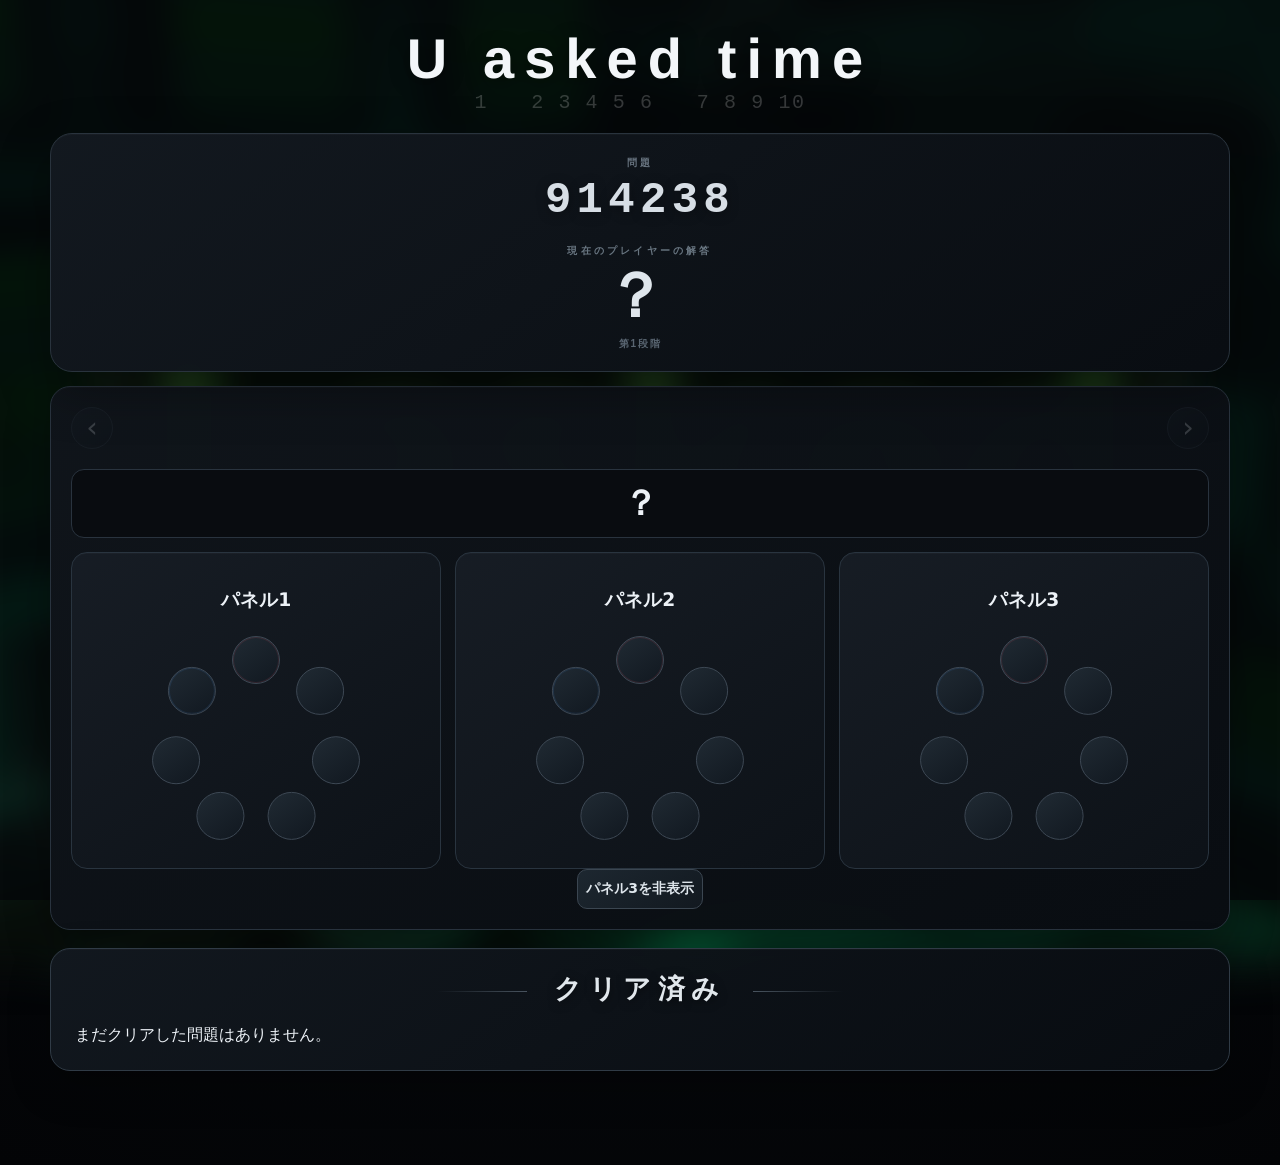
==== commit 2898ec4d: "Update game.html" ====
--- a/game.html
+++ b/game.html
@@ -115,7 +115,7 @@
 
 
         <div class="answer-label player-answer-label">
-            現在のプレイヤーの最終的な解答
+            現在のプレイヤーの解答
         </div>
 
         <div
--- a/css/style.css
+++ b/css/style.css
@@ -962,17 +962,31 @@
         0.08em;
 }
 
-
 /* ============================================================
    北 ON/OFF
    ============================================================ */
 
 .north-toggle-button {
     display:
-        block;
+        flex;
+
+    align-items:
+        center;
+
+    justify-content:
+        center;
 
     width:
         100%;
+
+    height:
+        40px;
+
+    min-height:
+        40px;
+
+    padding:
+        10px 8px;
 
     border:
         1px solid #4b78aa;
@@ -990,9 +1004,6 @@
     color:
         #dcecff;
 
-    padding:
-        10px 8px;
-
     font-size:
         12px;
 
@@ -1002,11 +1013,18 @@
     letter-spacing:
         0.12em;
 
+    line-height:
+        1;
+
     cursor:
         pointer;
 
     transition:
         0.15s ease;
+
+    /* 文字が空でもサイズを維持 */
+    box-sizing:
+        border-box;
 }
 
 
@@ -1028,7 +1046,6 @@
         0 0 15px
         rgba(255,83,97,0.25);
 }
-
 
 .north-panel-result {
     text-align:
